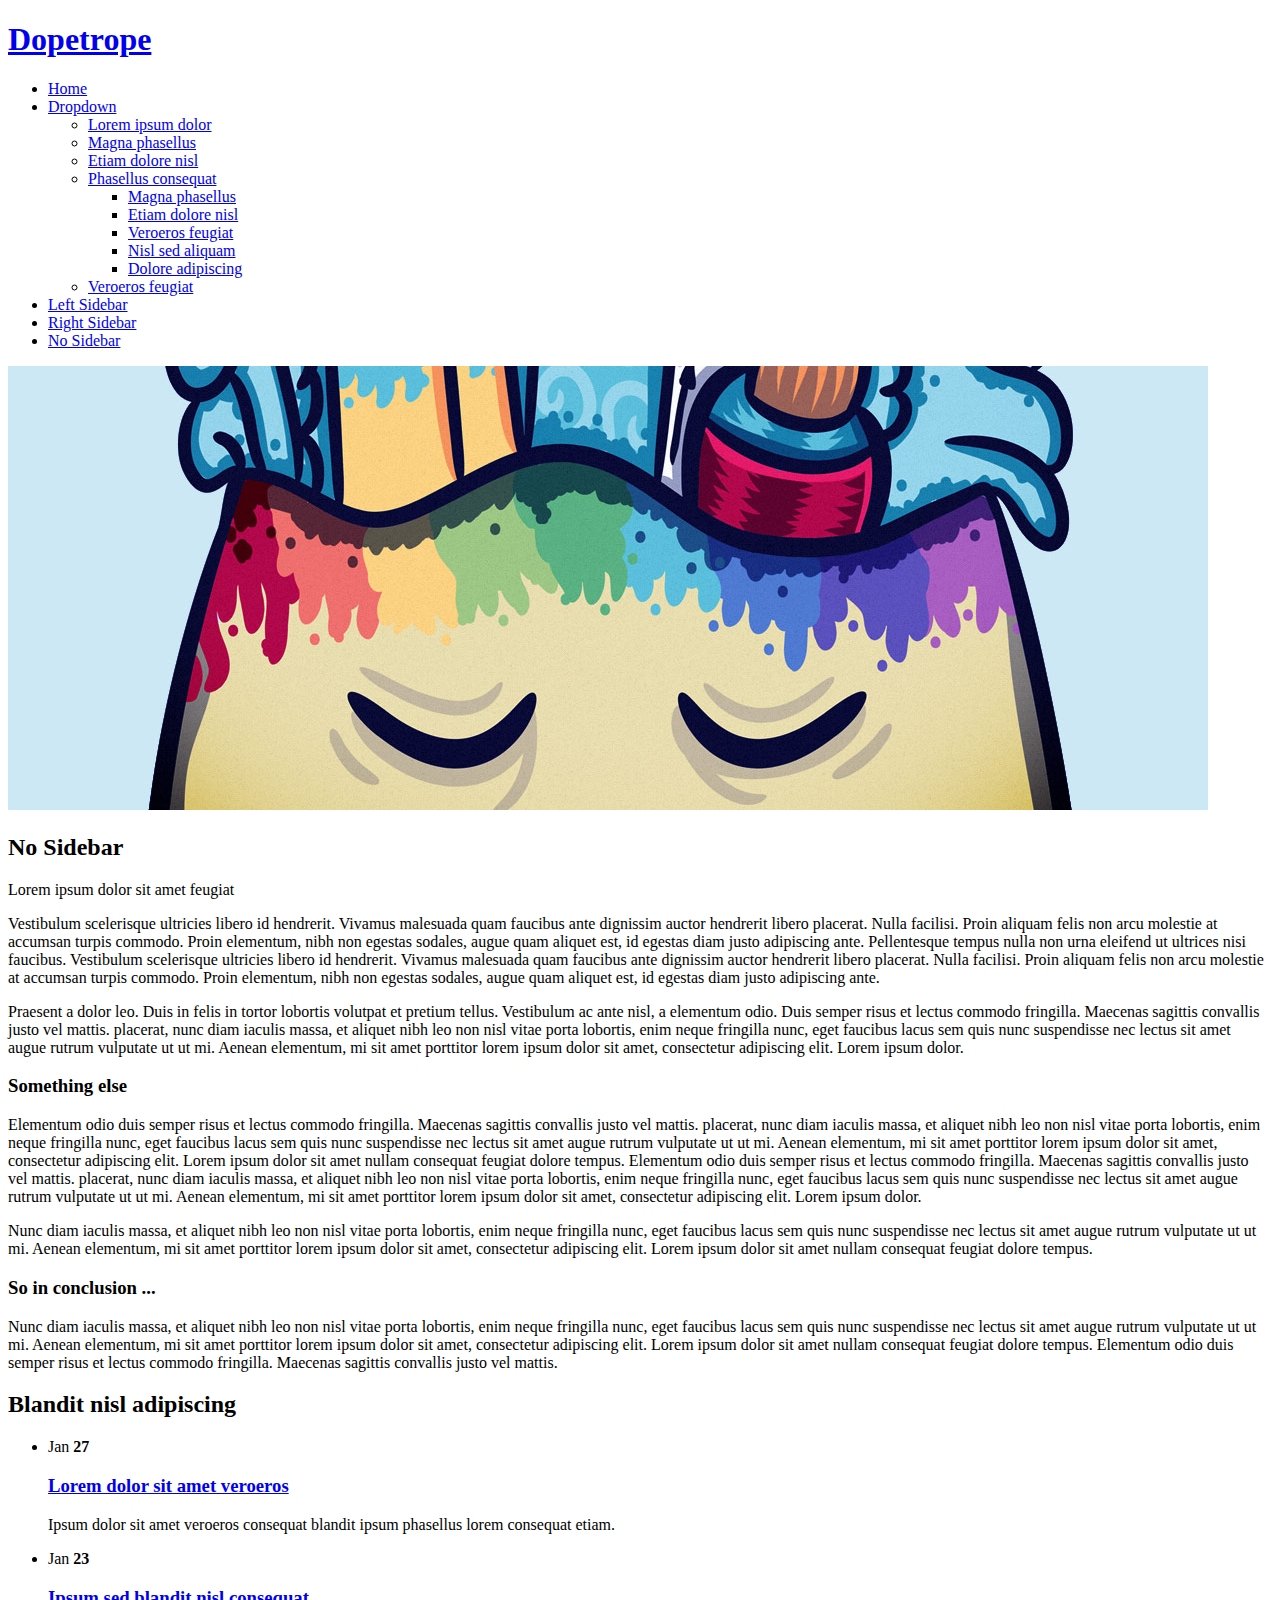
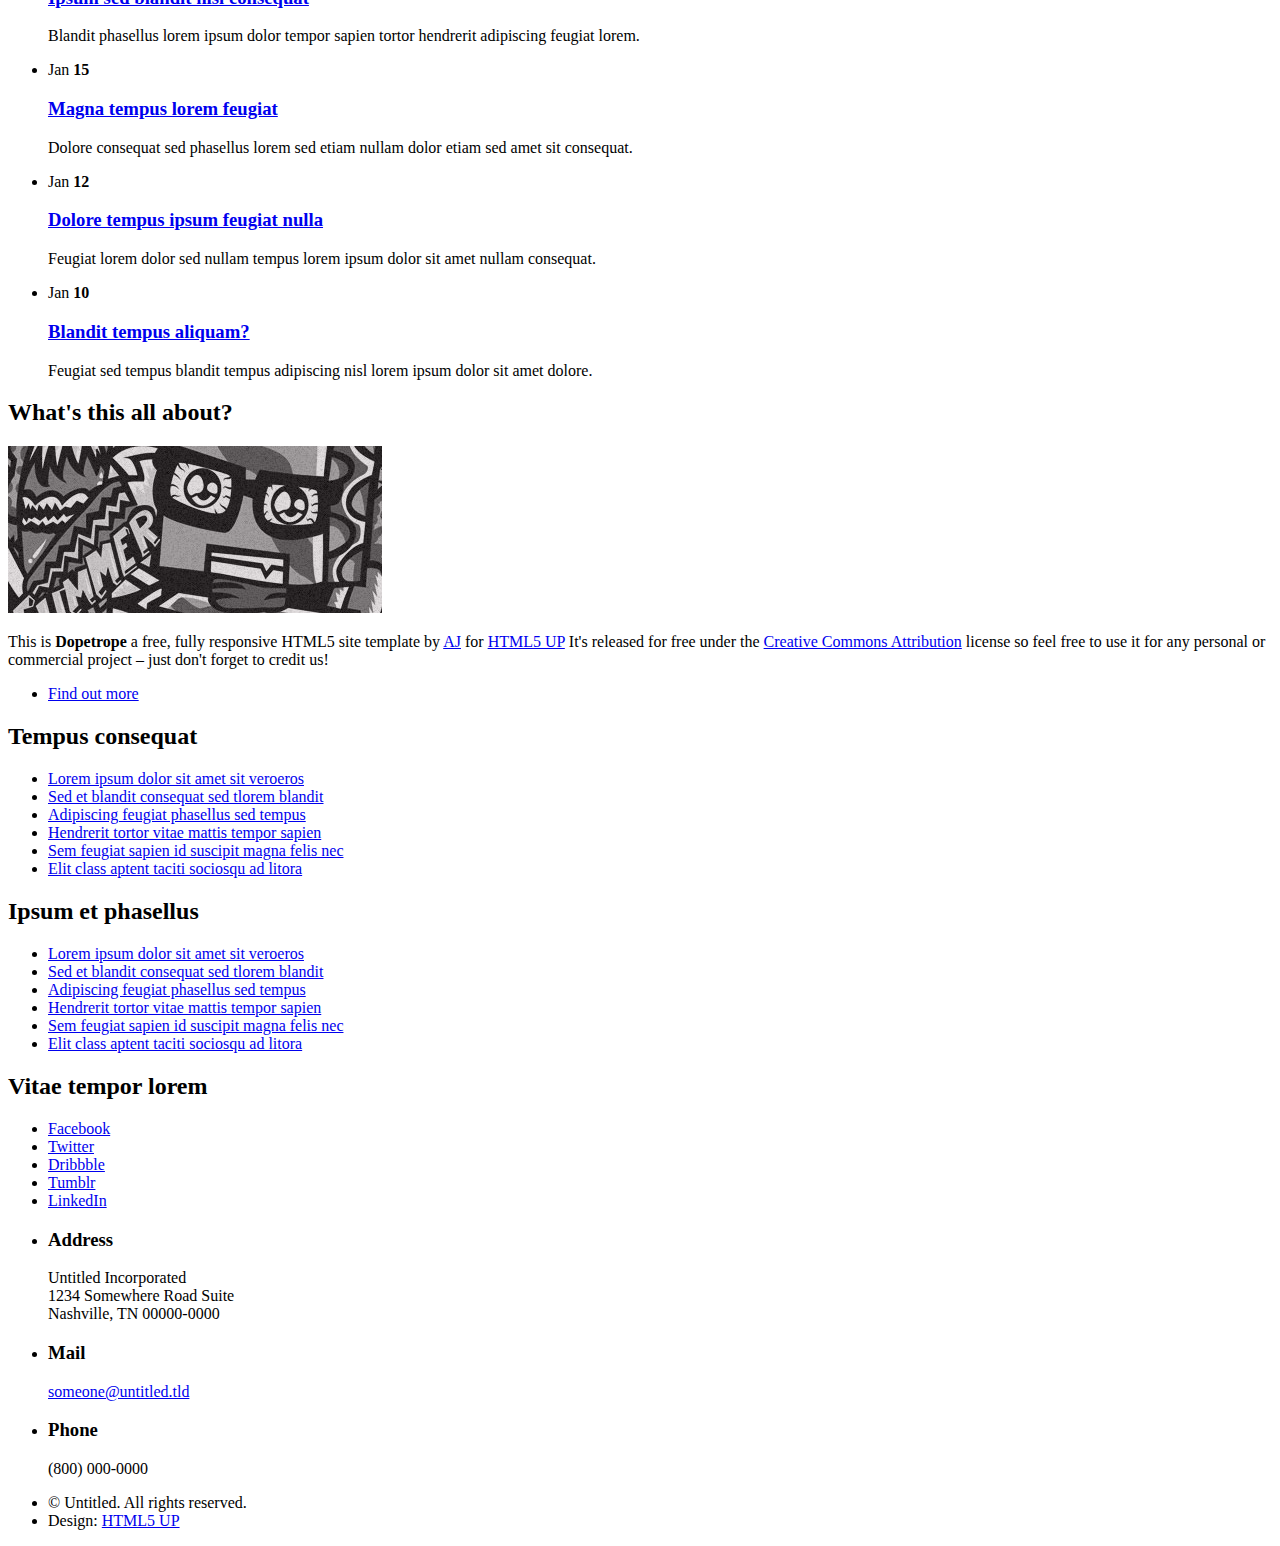
==== no-sidebar.html @ bf91db62 "rinconcito_1 -  Crear el esqueleto inicial de la página" ====
<!DOCTYPE HTML>
<!--
	Dopetrope by HTML5 UP
	html5up.net | @ajlkn
	Free for personal and commercial use under the CCA 3.0 license (html5up.net/license)
-->
<html>
	<head>
		<title>Dopetrope by HTML5 UP</title>
		<meta charset="utf-8" />
		<meta name="viewport" content="width=device-width, initial-scale=1, user-scalable=no" />
		<link rel="stylesheet" href="assets/css/main.css" />
	</head>
	<body class="no-sidebar is-preload">
		<div id="page-wrapper">

			<!-- Header -->
				<section id="header">

					<!-- Logo -->
						<h1><a href="index.html">Dopetrope</a></h1>

					<!-- Nav -->
						<nav id="nav">
							<ul>
								<li><a href="index.html">Home</a></li>
								<li>
									<a href="#">Dropdown</a>
									<ul>
										<li><a href="#">Lorem ipsum dolor</a></li>
										<li><a href="#">Magna phasellus</a></li>
										<li><a href="#">Etiam dolore nisl</a></li>
										<li>
											<a href="#">Phasellus consequat</a>
											<ul>
												<li><a href="#">Magna phasellus</a></li>
												<li><a href="#">Etiam dolore nisl</a></li>
												<li><a href="#">Veroeros feugiat</a></li>
												<li><a href="#">Nisl sed aliquam</a></li>
												<li><a href="#">Dolore adipiscing</a></li>
											</ul>
										</li>
										<li><a href="#">Veroeros feugiat</a></li>
									</ul>
								</li>
								<li><a href="left-sidebar.html">Left Sidebar</a></li>
								<li><a href="right-sidebar.html">Right Sidebar</a></li>
								<li class="current"><a href="no-sidebar.html">No Sidebar</a></li>
							</ul>
						</nav>

				</section>

			<!-- Main -->
				<section id="main">
					<div class="container">

						<!-- Content -->
							<article class="box post">
								<a href="#" class="image featured"><img src="images/pic01.jpg" alt="" /></a>
								<header>
									<h2>No Sidebar</h2>
									<p>Lorem ipsum dolor sit amet feugiat</p>
								</header>
								<p>
									Vestibulum scelerisque ultricies libero id hendrerit. Vivamus malesuada quam faucibus ante dignissim auctor
									hendrerit libero placerat. Nulla facilisi. Proin aliquam felis non arcu molestie at accumsan turpis commodo.
									Proin elementum, nibh non egestas sodales, augue quam aliquet est, id egestas diam justo adipiscing ante.
									Pellentesque tempus nulla non urna eleifend ut ultrices nisi faucibus.
									Vestibulum scelerisque ultricies libero id hendrerit. Vivamus malesuada quam faucibus ante dignissim auctor
									hendrerit libero placerat. Nulla facilisi. Proin aliquam felis non arcu molestie at accumsan turpis commodo.
									Proin elementum, nibh non egestas sodales, augue quam aliquet est, id egestas diam justo adipiscing ante.
								</p>
								<p>
									Praesent a dolor leo. Duis in felis in tortor lobortis volutpat et pretium tellus. Vestibulum ac ante nisl,
									a elementum odio. Duis semper risus et lectus commodo fringilla. Maecenas sagittis convallis justo vel mattis.
									placerat, nunc diam iaculis massa, et aliquet nibh leo non nisl vitae porta lobortis, enim neque fringilla nunc,
									eget faucibus lacus sem quis nunc suspendisse nec lectus sit amet augue rutrum vulputate ut ut mi. Aenean
									elementum, mi sit amet porttitor lorem ipsum dolor sit amet, consectetur adipiscing elit. Lorem ipsum dolor.
								</p>
								<section>
									<header>
										<h3>Something else</h3>
									</header>
									<p>
										Elementum odio duis semper risus et lectus commodo fringilla. Maecenas sagittis convallis justo vel mattis.
										placerat, nunc diam iaculis massa, et aliquet nibh leo non nisl vitae porta lobortis, enim neque fringilla nunc,
										eget faucibus lacus sem quis nunc suspendisse nec lectus sit amet augue rutrum vulputate ut ut mi. Aenean
										elementum, mi sit amet porttitor lorem ipsum dolor sit amet, consectetur adipiscing elit. Lorem ipsum dolor
										sit amet nullam consequat feugiat dolore tempus.
										Elementum odio duis semper risus et lectus commodo fringilla. Maecenas sagittis convallis justo vel mattis.
										placerat, nunc diam iaculis massa, et aliquet nibh leo non nisl vitae porta lobortis, enim neque fringilla nunc,
										eget faucibus lacus sem quis nunc suspendisse nec lectus sit amet augue rutrum vulputate ut ut mi. Aenean
										elementum, mi sit amet porttitor lorem ipsum dolor sit amet, consectetur adipiscing elit. Lorem ipsum dolor.
									</p>
									<p>
										Nunc diam iaculis massa, et aliquet nibh leo non nisl vitae porta lobortis, enim neque fringilla nunc,
										eget faucibus lacus sem quis nunc suspendisse nec lectus sit amet augue rutrum vulputate ut ut mi. Aenean
										elementum, mi sit amet porttitor lorem ipsum dolor sit amet, consectetur adipiscing elit. Lorem ipsum dolor
										sit amet nullam consequat feugiat dolore tempus.
									</p>
								</section>
								<section>
									<header>
										<h3>So in conclusion ...</h3>
									</header>
									<p>
										Nunc diam iaculis massa, et aliquet nibh leo non nisl vitae porta lobortis, enim neque fringilla nunc,
										eget faucibus lacus sem quis nunc suspendisse nec lectus sit amet augue rutrum vulputate ut ut mi. Aenean
										elementum, mi sit amet porttitor lorem ipsum dolor sit amet, consectetur adipiscing elit. Lorem ipsum dolor
										sit amet nullam consequat feugiat dolore tempus. Elementum odio duis semper risus et lectus commodo fringilla.
										Maecenas sagittis convallis justo vel mattis.
									</p>
								</section>
							</article>

					</div>
				</section>

			<!-- Footer -->
				<section id="footer">
					<div class="container">
						<div class="row">
							<div class="col-8 col-12-medium">
								<section>
									<header>
										<h2>Blandit nisl adipiscing</h2>
									</header>
									<ul class="dates">
										<li>
											<span class="date">Jan <strong>27</strong></span>
											<h3><a href="#">Lorem dolor sit amet veroeros</a></h3>
											<p>Ipsum dolor sit amet veroeros consequat blandit ipsum phasellus lorem consequat etiam.</p>
										</li>
										<li>
											<span class="date">Jan <strong>23</strong></span>
											<h3><a href="#">Ipsum sed blandit nisl consequat</a></h3>
											<p>Blandit phasellus lorem ipsum dolor tempor sapien tortor hendrerit adipiscing feugiat lorem.</p>
										</li>
										<li>
											<span class="date">Jan <strong>15</strong></span>
											<h3><a href="#">Magna tempus lorem feugiat</a></h3>
											<p>Dolore consequat sed phasellus lorem sed etiam nullam dolor etiam sed amet sit consequat.</p>
										</li>
										<li>
											<span class="date">Jan <strong>12</strong></span>
											<h3><a href="#">Dolore tempus ipsum feugiat nulla</a></h3>
											<p>Feugiat lorem dolor sed nullam tempus lorem ipsum dolor sit amet nullam consequat.</p>
										</li>
										<li>
											<span class="date">Jan <strong>10</strong></span>
											<h3><a href="#">Blandit tempus aliquam?</a></h3>
											<p>Feugiat sed tempus blandit tempus adipiscing nisl lorem ipsum dolor sit amet dolore.</p>
										</li>
									</ul>
								</section>
							</div>
							<div class="col-4 col-12-medium">
								<section>
									<header>
										<h2>What's this all about?</h2>
									</header>
									<a href="#" class="image featured"><img src="images/pic10.jpg" alt="" /></a>
									<p>
										This is <strong>Dopetrope</strong> a free, fully responsive HTML5 site template by
										<a href="http://twitter.com/ajlkn">AJ</a> for <a href="http://html5up.net/">HTML5 UP</a> It's released for free under
										the <a href="http://html5up.net/license/">Creative Commons Attribution</a> license so feel free to use it for any personal or commercial project &ndash; just don't forget to credit us!
									</p>
									<footer>
										<ul class="actions">
											<li><a href="#" class="button">Find out more</a></li>
										</ul>
									</footer>
								</section>
							</div>
							<div class="col-4 col-6-medium col-12-small">
								<section>
									<header>
										<h2>Tempus consequat</h2>
									</header>
									<ul class="divided">
										<li><a href="#">Lorem ipsum dolor sit amet sit veroeros</a></li>
										<li><a href="#">Sed et blandit consequat sed tlorem blandit</a></li>
										<li><a href="#">Adipiscing feugiat phasellus sed tempus</a></li>
										<li><a href="#">Hendrerit tortor vitae mattis tempor sapien</a></li>
										<li><a href="#">Sem feugiat sapien id suscipit magna felis nec</a></li>
										<li><a href="#">Elit class aptent taciti sociosqu ad litora</a></li>
									</ul>
								</section>
							</div>
							<div class="col-4 col-6-medium col-12-small">
								<section>
									<header>
										<h2>Ipsum et phasellus</h2>
									</header>
									<ul class="divided">
										<li><a href="#">Lorem ipsum dolor sit amet sit veroeros</a></li>
										<li><a href="#">Sed et blandit consequat sed tlorem blandit</a></li>
										<li><a href="#">Adipiscing feugiat phasellus sed tempus</a></li>
										<li><a href="#">Hendrerit tortor vitae mattis tempor sapien</a></li>
										<li><a href="#">Sem feugiat sapien id suscipit magna felis nec</a></li>
										<li><a href="#">Elit class aptent taciti sociosqu ad litora</a></li>
									</ul>
								</section>
							</div>
							<div class="col-4 col-12-medium">
								<section>
									<header>
										<h2>Vitae tempor lorem</h2>
									</header>
									<ul class="social">
										<li><a class="icon fa-facebook" href="#"><span class="label">Facebook</span></a></li>
										<li><a class="icon fa-twitter" href="#"><span class="label">Twitter</span></a></li>
										<li><a class="icon fa-dribbble" href="#"><span class="label">Dribbble</span></a></li>
										<li><a class="icon fa-tumblr" href="#"><span class="label">Tumblr</span></a></li>
										<li><a class="icon fa-linkedin" href="#"><span class="label">LinkedIn</span></a></li>
									</ul>
									<ul class="contact">
										<li>
											<h3>Address</h3>
											<p>
												Untitled Incorporated<br />
												1234 Somewhere Road Suite<br />
												Nashville, TN 00000-0000
											</p>
										</li>
										<li>
											<h3>Mail</h3>
											<p><a href="#">someone@untitled.tld</a></p>
										</li>
										<li>
											<h3>Phone</h3>
											<p>(800) 000-0000</p>
										</li>
									</ul>
								</section>
							</div>
							<div class="col-12">

								<!-- Copyright -->
									<div id="copyright">
										<ul class="links">
											<li>&copy; Untitled. All rights reserved.</li><li>Design: <a href="http://html5up.net">HTML5 UP</a></li>
										</ul>
									</div>

							</div>
						</div>
					</div>
				</section>

		</div>

		<!-- Scripts -->
			<script src="assets/js/jquery.min.js"></script>
			<script src="assets/js/jquery.dropotron.min.js"></script>
			<script src="assets/js/browser.min.js"></script>
			<script src="assets/js/breakpoints.min.js"></script>
			<script src="assets/js/util.js"></script>
			<script src="assets/js/main.js"></script>

	</body>
</html>
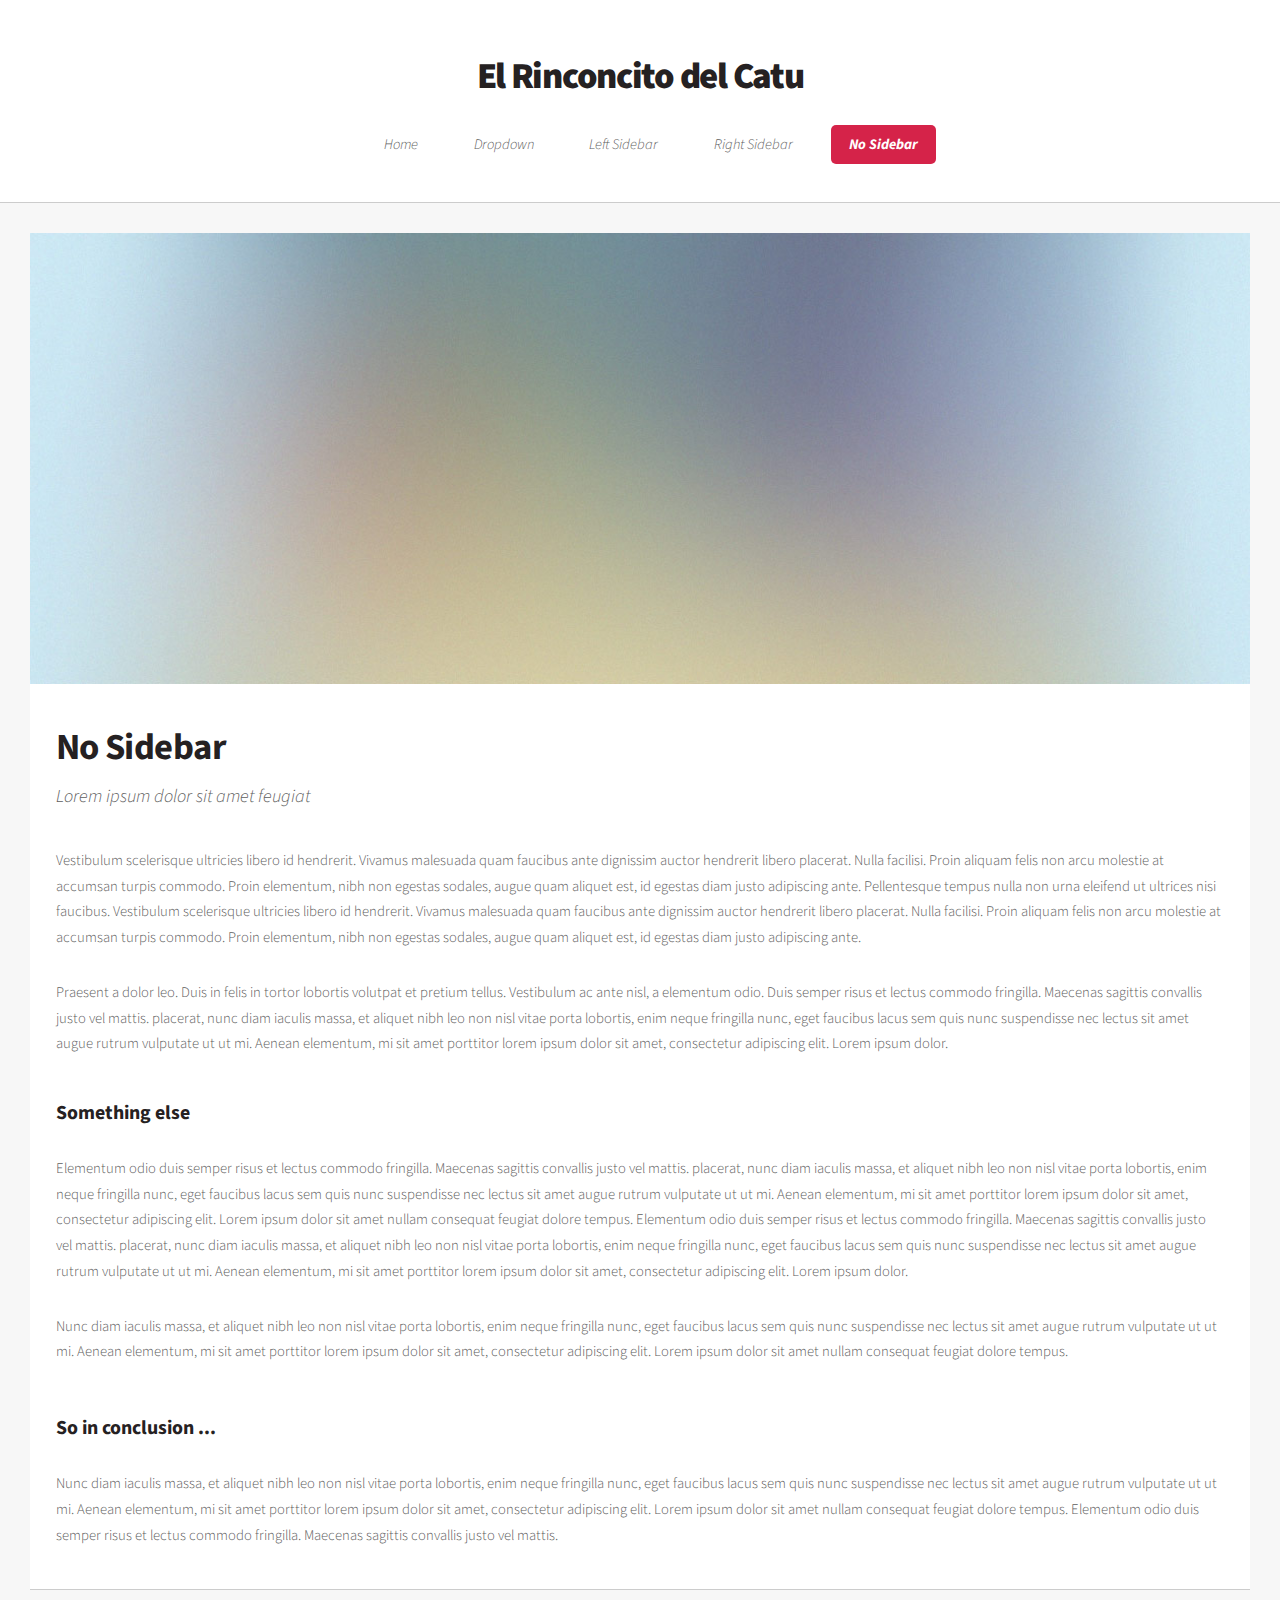
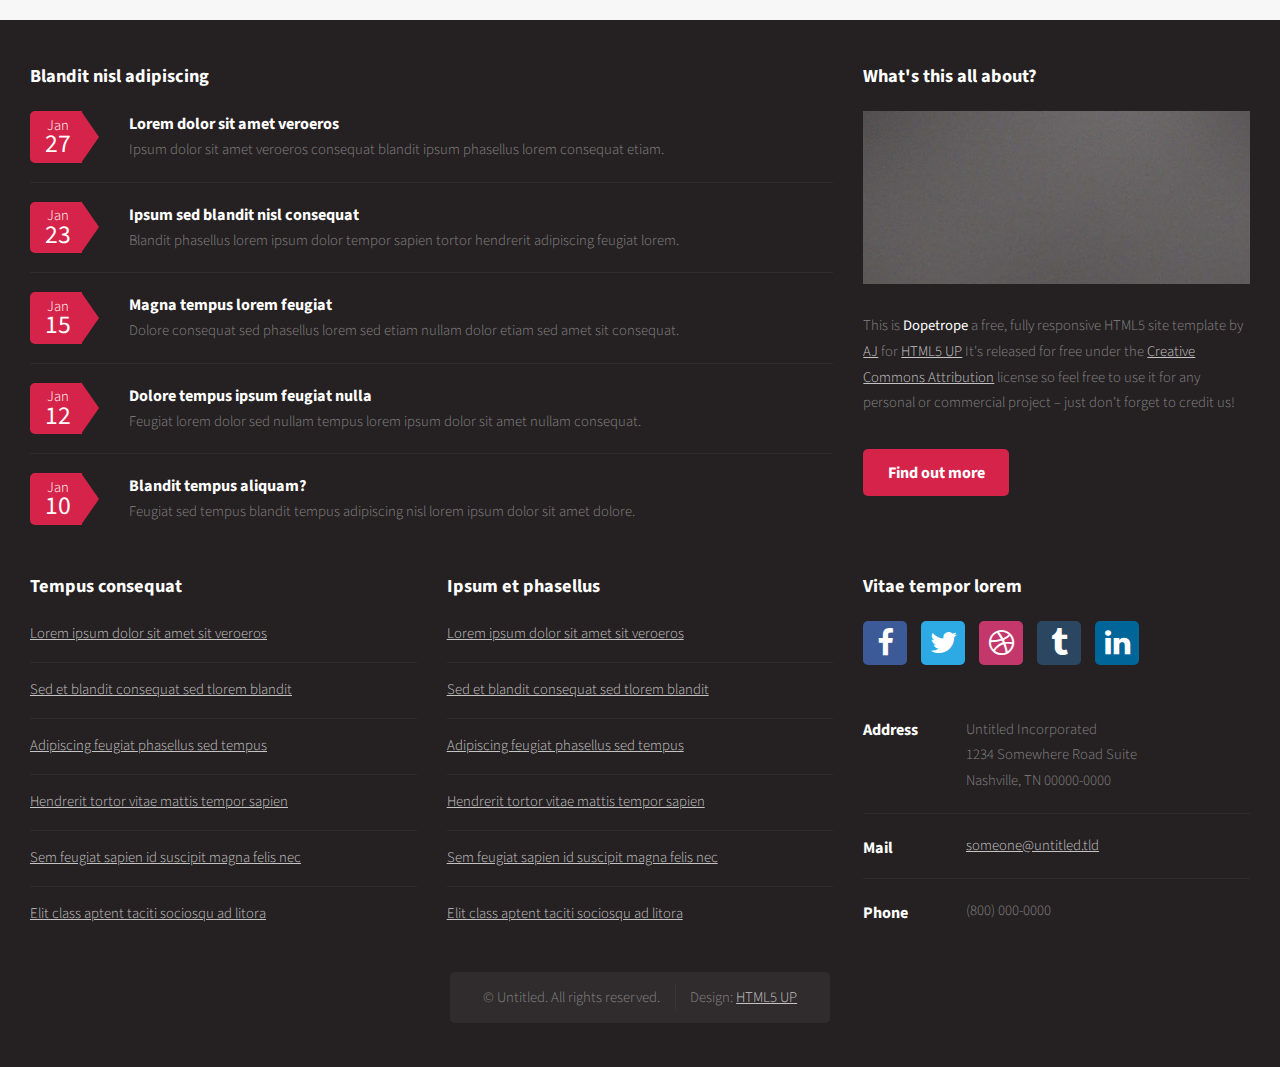
==== commit 08301f44: "usando template" ====
--- a/no-sidebar.html
+++ b/no-sidebar.html
@@ -1,263 +1,263 @@
-<!DOCTYPE HTML>
-<!--
-	Dopetrope by HTML5 UP
-	html5up.net | @ajlkn
-	Free for personal and commercial use under the CCA 3.0 license (html5up.net/license)
--->
-<html>
-	<head>
-		<title>Dopetrope by HTML5 UP</title>
-		<meta charset="utf-8" />
-		<meta name="viewport" content="width=device-width, initial-scale=1, user-scalable=no" />
-		<link rel="stylesheet" href="assets/css/main.css" />
-	</head>
-	<body class="no-sidebar is-preload">
-		<div id="page-wrapper">
-
-			<!-- Header -->
-				<section id="header">
-
-					<!-- Logo -->
-						<h1><a href="index.html">Dopetrope</a></h1>
-
-					<!-- Nav -->
-						<nav id="nav">
-							<ul>
-								<li><a href="index.html">Home</a></li>
-								<li>
-									<a href="#">Dropdown</a>
-									<ul>
-										<li><a href="#">Lorem ipsum dolor</a></li>
-										<li><a href="#">Magna phasellus</a></li>
-										<li><a href="#">Etiam dolore nisl</a></li>
-										<li>
-											<a href="#">Phasellus consequat</a>
-											<ul>
-												<li><a href="#">Magna phasellus</a></li>
-												<li><a href="#">Etiam dolore nisl</a></li>
-												<li><a href="#">Veroeros feugiat</a></li>
-												<li><a href="#">Nisl sed aliquam</a></li>
-												<li><a href="#">Dolore adipiscing</a></li>
-											</ul>
-										</li>
-										<li><a href="#">Veroeros feugiat</a></li>
-									</ul>
-								</li>
-								<li><a href="left-sidebar.html">Left Sidebar</a></li>
-								<li><a href="right-sidebar.html">Right Sidebar</a></li>
-								<li class="current"><a href="no-sidebar.html">No Sidebar</a></li>
-							</ul>
-						</nav>
-
-				</section>
-
-			<!-- Main -->
-				<section id="main">
-					<div class="container">
-
-						<!-- Content -->
-							<article class="box post">
-								<a href="#" class="image featured"><img src="images/pic01.jpg" alt="" /></a>
-								<header>
-									<h2>No Sidebar</h2>
-									<p>Lorem ipsum dolor sit amet feugiat</p>
-								</header>
-								<p>
-									Vestibulum scelerisque ultricies libero id hendrerit. Vivamus malesuada quam faucibus ante dignissim auctor
-									hendrerit libero placerat. Nulla facilisi. Proin aliquam felis non arcu molestie at accumsan turpis commodo.
-									Proin elementum, nibh non egestas sodales, augue quam aliquet est, id egestas diam justo adipiscing ante.
-									Pellentesque tempus nulla non urna eleifend ut ultrices nisi faucibus.
-									Vestibulum scelerisque ultricies libero id hendrerit. Vivamus malesuada quam faucibus ante dignissim auctor
-									hendrerit libero placerat. Nulla facilisi. Proin aliquam felis non arcu molestie at accumsan turpis commodo.
-									Proin elementum, nibh non egestas sodales, augue quam aliquet est, id egestas diam justo adipiscing ante.
-								</p>
-								<p>
-									Praesent a dolor leo. Duis in felis in tortor lobortis volutpat et pretium tellus. Vestibulum ac ante nisl,
-									a elementum odio. Duis semper risus et lectus commodo fringilla. Maecenas sagittis convallis justo vel mattis.
-									placerat, nunc diam iaculis massa, et aliquet nibh leo non nisl vitae porta lobortis, enim neque fringilla nunc,
-									eget faucibus lacus sem quis nunc suspendisse nec lectus sit amet augue rutrum vulputate ut ut mi. Aenean
-									elementum, mi sit amet porttitor lorem ipsum dolor sit amet, consectetur adipiscing elit. Lorem ipsum dolor.
-								</p>
-								<section>
-									<header>
-										<h3>Something else</h3>
-									</header>
-									<p>
-										Elementum odio duis semper risus et lectus commodo fringilla. Maecenas sagittis convallis justo vel mattis.
-										placerat, nunc diam iaculis massa, et aliquet nibh leo non nisl vitae porta lobortis, enim neque fringilla nunc,
-										eget faucibus lacus sem quis nunc suspendisse nec lectus sit amet augue rutrum vulputate ut ut mi. Aenean
-										elementum, mi sit amet porttitor lorem ipsum dolor sit amet, consectetur adipiscing elit. Lorem ipsum dolor
-										sit amet nullam consequat feugiat dolore tempus.
-										Elementum odio duis semper risus et lectus commodo fringilla. Maecenas sagittis convallis justo vel mattis.
-										placerat, nunc diam iaculis massa, et aliquet nibh leo non nisl vitae porta lobortis, enim neque fringilla nunc,
-										eget faucibus lacus sem quis nunc suspendisse nec lectus sit amet augue rutrum vulputate ut ut mi. Aenean
-										elementum, mi sit amet porttitor lorem ipsum dolor sit amet, consectetur adipiscing elit. Lorem ipsum dolor.
-									</p>
-									<p>
-										Nunc diam iaculis massa, et aliquet nibh leo non nisl vitae porta lobortis, enim neque fringilla nunc,
-										eget faucibus lacus sem quis nunc suspendisse nec lectus sit amet augue rutrum vulputate ut ut mi. Aenean
-										elementum, mi sit amet porttitor lorem ipsum dolor sit amet, consectetur adipiscing elit. Lorem ipsum dolor
-										sit amet nullam consequat feugiat dolore tempus.
-									</p>
-								</section>
-								<section>
-									<header>
-										<h3>So in conclusion ...</h3>
-									</header>
-									<p>
-										Nunc diam iaculis massa, et aliquet nibh leo non nisl vitae porta lobortis, enim neque fringilla nunc,
-										eget faucibus lacus sem quis nunc suspendisse nec lectus sit amet augue rutrum vulputate ut ut mi. Aenean
-										elementum, mi sit amet porttitor lorem ipsum dolor sit amet, consectetur adipiscing elit. Lorem ipsum dolor
-										sit amet nullam consequat feugiat dolore tempus. Elementum odio duis semper risus et lectus commodo fringilla.
-										Maecenas sagittis convallis justo vel mattis.
-									</p>
-								</section>
-							</article>
-
-					</div>
-				</section>
-
-			<!-- Footer -->
-				<section id="footer">
-					<div class="container">
-						<div class="row">
-							<div class="col-8 col-12-medium">
-								<section>
-									<header>
-										<h2>Blandit nisl adipiscing</h2>
-									</header>
-									<ul class="dates">
-										<li>
-											<span class="date">Jan <strong>27</strong></span>
-											<h3><a href="#">Lorem dolor sit amet veroeros</a></h3>
-											<p>Ipsum dolor sit amet veroeros consequat blandit ipsum phasellus lorem consequat etiam.</p>
-										</li>
-										<li>
-											<span class="date">Jan <strong>23</strong></span>
-											<h3><a href="#">Ipsum sed blandit nisl consequat</a></h3>
-											<p>Blandit phasellus lorem ipsum dolor tempor sapien tortor hendrerit adipiscing feugiat lorem.</p>
-										</li>
-										<li>
-											<span class="date">Jan <strong>15</strong></span>
-											<h3><a href="#">Magna tempus lorem feugiat</a></h3>
-											<p>Dolore consequat sed phasellus lorem sed etiam nullam dolor etiam sed amet sit consequat.</p>
-										</li>
-										<li>
-											<span class="date">Jan <strong>12</strong></span>
-											<h3><a href="#">Dolore tempus ipsum feugiat nulla</a></h3>
-											<p>Feugiat lorem dolor sed nullam tempus lorem ipsum dolor sit amet nullam consequat.</p>
-										</li>
-										<li>
-											<span class="date">Jan <strong>10</strong></span>
-											<h3><a href="#">Blandit tempus aliquam?</a></h3>
-											<p>Feugiat sed tempus blandit tempus adipiscing nisl lorem ipsum dolor sit amet dolore.</p>
-										</li>
-									</ul>
-								</section>
-							</div>
-							<div class="col-4 col-12-medium">
-								<section>
-									<header>
-										<h2>What's this all about?</h2>
-									</header>
-									<a href="#" class="image featured"><img src="images/pic10.jpg" alt="" /></a>
-									<p>
-										This is <strong>Dopetrope</strong> a free, fully responsive HTML5 site template by
-										<a href="http://twitter.com/ajlkn">AJ</a> for <a href="http://html5up.net/">HTML5 UP</a> It's released for free under
-										the <a href="http://html5up.net/license/">Creative Commons Attribution</a> license so feel free to use it for any personal or commercial project &ndash; just don't forget to credit us!
-									</p>
-									<footer>
-										<ul class="actions">
-											<li><a href="#" class="button">Find out more</a></li>
-										</ul>
-									</footer>
-								</section>
-							</div>
-							<div class="col-4 col-6-medium col-12-small">
-								<section>
-									<header>
-										<h2>Tempus consequat</h2>
-									</header>
-									<ul class="divided">
-										<li><a href="#">Lorem ipsum dolor sit amet sit veroeros</a></li>
-										<li><a href="#">Sed et blandit consequat sed tlorem blandit</a></li>
-										<li><a href="#">Adipiscing feugiat phasellus sed tempus</a></li>
-										<li><a href="#">Hendrerit tortor vitae mattis tempor sapien</a></li>
-										<li><a href="#">Sem feugiat sapien id suscipit magna felis nec</a></li>
-										<li><a href="#">Elit class aptent taciti sociosqu ad litora</a></li>
-									</ul>
-								</section>
-							</div>
-							<div class="col-4 col-6-medium col-12-small">
-								<section>
-									<header>
-										<h2>Ipsum et phasellus</h2>
-									</header>
-									<ul class="divided">
-										<li><a href="#">Lorem ipsum dolor sit amet sit veroeros</a></li>
-										<li><a href="#">Sed et blandit consequat sed tlorem blandit</a></li>
-										<li><a href="#">Adipiscing feugiat phasellus sed tempus</a></li>
-										<li><a href="#">Hendrerit tortor vitae mattis tempor sapien</a></li>
-										<li><a href="#">Sem feugiat sapien id suscipit magna felis nec</a></li>
-										<li><a href="#">Elit class aptent taciti sociosqu ad litora</a></li>
-									</ul>
-								</section>
-							</div>
-							<div class="col-4 col-12-medium">
-								<section>
-									<header>
-										<h2>Vitae tempor lorem</h2>
-									</header>
-									<ul class="social">
-										<li><a class="icon fa-facebook" href="#"><span class="label">Facebook</span></a></li>
-										<li><a class="icon fa-twitter" href="#"><span class="label">Twitter</span></a></li>
-										<li><a class="icon fa-dribbble" href="#"><span class="label">Dribbble</span></a></li>
-										<li><a class="icon fa-tumblr" href="#"><span class="label">Tumblr</span></a></li>
-										<li><a class="icon fa-linkedin" href="#"><span class="label">LinkedIn</span></a></li>
-									</ul>
-									<ul class="contact">
-										<li>
-											<h3>Address</h3>
-											<p>
-												Untitled Incorporated<br />
-												1234 Somewhere Road Suite<br />
-												Nashville, TN 00000-0000
-											</p>
-										</li>
-										<li>
-											<h3>Mail</h3>
-											<p><a href="#">someone@untitled.tld</a></p>
-										</li>
-										<li>
-											<h3>Phone</h3>
-											<p>(800) 000-0000</p>
-										</li>
-									</ul>
-								</section>
-							</div>
-							<div class="col-12">
-
-								<!-- Copyright -->
-									<div id="copyright">
-										<ul class="links">
-											<li>&copy; Untitled. All rights reserved.</li><li>Design: <a href="http://html5up.net">HTML5 UP</a></li>
-										</ul>
-									</div>
-
-							</div>
-						</div>
-					</div>
-				</section>
-
-		</div>
-
-		<!-- Scripts -->
-			<script src="assets/js/jquery.min.js"></script>
-			<script src="assets/js/jquery.dropotron.min.js"></script>
-			<script src="assets/js/browser.min.js"></script>
-			<script src="assets/js/breakpoints.min.js"></script>
-			<script src="assets/js/util.js"></script>
-			<script src="assets/js/main.js"></script>
-
-	</body>
+<!DOCTYPE HTML>
+<!--
+	Dopetrope by HTML5 UP
+	html5up.net | @ajlkn
+	Free for personal and commercial use under the CCA 3.0 license (html5up.net/license)
+-->
+<html>
+	<head>
+		<title>Dopetrope by HTML5 UP</title>
+		<meta charset="utf-8" />
+		<meta name="viewport" content="width=device-width, initial-scale=1, user-scalable=no" />
+		<link rel="stylesheet" href="assets/css/main.css" />
+	</head>
+	<body class="no-sidebar is-preload">
+		<div id="page-wrapper">
+
+			<!-- Header -->
+				<section id="header">
+
+					<!-- Logo -->
+						<h1><a href="index.html">El Rinconcito del Catu</a></h1>
+
+					<!-- Nav -->
+						<nav id="nav">
+							<ul>
+								<li><a href="index.html">Home</a></li>
+								<li>
+									<a href="#">Dropdown</a>
+									<ul>
+										<li><a href="#">Lorem ipsum dolor</a></li>
+										<li><a href="#">Magna phasellus</a></li>
+										<li><a href="#">Etiam dolore nisl</a></li>
+										<li>
+											<a href="#">Phasellus consequat</a>
+											<ul>
+												<li><a href="#">Magna phasellus</a></li>
+												<li><a href="#">Etiam dolore nisl</a></li>
+												<li><a href="#">Veroeros feugiat</a></li>
+												<li><a href="#">Nisl sed aliquam</a></li>
+												<li><a href="#">Dolore adipiscing</a></li>
+											</ul>
+										</li>
+										<li><a href="#">Veroeros feugiat</a></li>
+									</ul>
+								</li>
+								<li><a href="left-sidebar.html">Left Sidebar</a></li>
+								<li><a href="right-sidebar.html">Right Sidebar</a></li>
+								<li class="current"><a href="no-sidebar.html">No Sidebar</a></li>
+							</ul>
+						</nav>
+
+				</section>
+
+			<!-- Main -->
+				<section id="main">
+					<div class="container">
+
+						<!-- Content -->
+							<article class="box post">
+								<a href="#" class="image featured"><img src="images/pic01.jpg" alt="" /></a>
+								<header>
+									<h2>No Sidebar</h2>
+									<p>Lorem ipsum dolor sit amet feugiat</p>
+								</header>
+								<p>
+									Vestibulum scelerisque ultricies libero id hendrerit. Vivamus malesuada quam faucibus ante dignissim auctor
+									hendrerit libero placerat. Nulla facilisi. Proin aliquam felis non arcu molestie at accumsan turpis commodo.
+									Proin elementum, nibh non egestas sodales, augue quam aliquet est, id egestas diam justo adipiscing ante.
+									Pellentesque tempus nulla non urna eleifend ut ultrices nisi faucibus.
+									Vestibulum scelerisque ultricies libero id hendrerit. Vivamus malesuada quam faucibus ante dignissim auctor
+									hendrerit libero placerat. Nulla facilisi. Proin aliquam felis non arcu molestie at accumsan turpis commodo.
+									Proin elementum, nibh non egestas sodales, augue quam aliquet est, id egestas diam justo adipiscing ante.
+								</p>
+								<p>
+									Praesent a dolor leo. Duis in felis in tortor lobortis volutpat et pretium tellus. Vestibulum ac ante nisl,
+									a elementum odio. Duis semper risus et lectus commodo fringilla. Maecenas sagittis convallis justo vel mattis.
+									placerat, nunc diam iaculis massa, et aliquet nibh leo non nisl vitae porta lobortis, enim neque fringilla nunc,
+									eget faucibus lacus sem quis nunc suspendisse nec lectus sit amet augue rutrum vulputate ut ut mi. Aenean
+									elementum, mi sit amet porttitor lorem ipsum dolor sit amet, consectetur adipiscing elit. Lorem ipsum dolor.
+								</p>
+								<section>
+									<header>
+										<h3>Something else</h3>
+									</header>
+									<p>
+										Elementum odio duis semper risus et lectus commodo fringilla. Maecenas sagittis convallis justo vel mattis.
+										placerat, nunc diam iaculis massa, et aliquet nibh leo non nisl vitae porta lobortis, enim neque fringilla nunc,
+										eget faucibus lacus sem quis nunc suspendisse nec lectus sit amet augue rutrum vulputate ut ut mi. Aenean
+										elementum, mi sit amet porttitor lorem ipsum dolor sit amet, consectetur adipiscing elit. Lorem ipsum dolor
+										sit amet nullam consequat feugiat dolore tempus.
+										Elementum odio duis semper risus et lectus commodo fringilla. Maecenas sagittis convallis justo vel mattis.
+										placerat, nunc diam iaculis massa, et aliquet nibh leo non nisl vitae porta lobortis, enim neque fringilla nunc,
+										eget faucibus lacus sem quis nunc suspendisse nec lectus sit amet augue rutrum vulputate ut ut mi. Aenean
+										elementum, mi sit amet porttitor lorem ipsum dolor sit amet, consectetur adipiscing elit. Lorem ipsum dolor.
+									</p>
+									<p>
+										Nunc diam iaculis massa, et aliquet nibh leo non nisl vitae porta lobortis, enim neque fringilla nunc,
+										eget faucibus lacus sem quis nunc suspendisse nec lectus sit amet augue rutrum vulputate ut ut mi. Aenean
+										elementum, mi sit amet porttitor lorem ipsum dolor sit amet, consectetur adipiscing elit. Lorem ipsum dolor
+										sit amet nullam consequat feugiat dolore tempus.
+									</p>
+								</section>
+								<section>
+									<header>
+										<h3>So in conclusion ...</h3>
+									</header>
+									<p>
+										Nunc diam iaculis massa, et aliquet nibh leo non nisl vitae porta lobortis, enim neque fringilla nunc,
+										eget faucibus lacus sem quis nunc suspendisse nec lectus sit amet augue rutrum vulputate ut ut mi. Aenean
+										elementum, mi sit amet porttitor lorem ipsum dolor sit amet, consectetur adipiscing elit. Lorem ipsum dolor
+										sit amet nullam consequat feugiat dolore tempus. Elementum odio duis semper risus et lectus commodo fringilla.
+										Maecenas sagittis convallis justo vel mattis.
+									</p>
+								</section>
+							</article>
+
+					</div>
+				</section>
+
+			<!-- Footer -->
+				<section id="footer">
+					<div class="container">
+						<div class="row">
+							<div class="col-8 col-12-medium">
+								<section>
+									<header>
+										<h2>Blandit nisl adipiscing</h2>
+									</header>
+									<ul class="dates">
+										<li>
+											<span class="date">Jan <strong>27</strong></span>
+											<h3><a href="#">Lorem dolor sit amet veroeros</a></h3>
+											<p>Ipsum dolor sit amet veroeros consequat blandit ipsum phasellus lorem consequat etiam.</p>
+										</li>
+										<li>
+											<span class="date">Jan <strong>23</strong></span>
+											<h3><a href="#">Ipsum sed blandit nisl consequat</a></h3>
+											<p>Blandit phasellus lorem ipsum dolor tempor sapien tortor hendrerit adipiscing feugiat lorem.</p>
+										</li>
+										<li>
+											<span class="date">Jan <strong>15</strong></span>
+											<h3><a href="#">Magna tempus lorem feugiat</a></h3>
+											<p>Dolore consequat sed phasellus lorem sed etiam nullam dolor etiam sed amet sit consequat.</p>
+										</li>
+										<li>
+											<span class="date">Jan <strong>12</strong></span>
+											<h3><a href="#">Dolore tempus ipsum feugiat nulla</a></h3>
+											<p>Feugiat lorem dolor sed nullam tempus lorem ipsum dolor sit amet nullam consequat.</p>
+										</li>
+										<li>
+											<span class="date">Jan <strong>10</strong></span>
+											<h3><a href="#">Blandit tempus aliquam?</a></h3>
+											<p>Feugiat sed tempus blandit tempus adipiscing nisl lorem ipsum dolor sit amet dolore.</p>
+										</li>
+									</ul>
+								</section>
+							</div>
+							<div class="col-4 col-12-medium">
+								<section>
+									<header>
+										<h2>What's this all about?</h2>
+									</header>
+									<a href="#" class="image featured"><img src="images/pic10.jpg" alt="" /></a>
+									<p>
+										This is <strong>Dopetrope</strong> a free, fully responsive HTML5 site template by
+										<a href="http://twitter.com/ajlkn">AJ</a> for <a href="http://html5up.net/">HTML5 UP</a> It's released for free under
+										the <a href="http://html5up.net/license/">Creative Commons Attribution</a> license so feel free to use it for any personal or commercial project &ndash; just don't forget to credit us!
+									</p>
+									<footer>
+										<ul class="actions">
+											<li><a href="#" class="button">Find out more</a></li>
+										</ul>
+									</footer>
+								</section>
+							</div>
+							<div class="col-4 col-6-medium col-12-small">
+								<section>
+									<header>
+										<h2>Tempus consequat</h2>
+									</header>
+									<ul class="divided">
+										<li><a href="#">Lorem ipsum dolor sit amet sit veroeros</a></li>
+										<li><a href="#">Sed et blandit consequat sed tlorem blandit</a></li>
+										<li><a href="#">Adipiscing feugiat phasellus sed tempus</a></li>
+										<li><a href="#">Hendrerit tortor vitae mattis tempor sapien</a></li>
+										<li><a href="#">Sem feugiat sapien id suscipit magna felis nec</a></li>
+										<li><a href="#">Elit class aptent taciti sociosqu ad litora</a></li>
+									</ul>
+								</section>
+							</div>
+							<div class="col-4 col-6-medium col-12-small">
+								<section>
+									<header>
+										<h2>Ipsum et phasellus</h2>
+									</header>
+									<ul class="divided">
+										<li><a href="#">Lorem ipsum dolor sit amet sit veroeros</a></li>
+										<li><a href="#">Sed et blandit consequat sed tlorem blandit</a></li>
+										<li><a href="#">Adipiscing feugiat phasellus sed tempus</a></li>
+										<li><a href="#">Hendrerit tortor vitae mattis tempor sapien</a></li>
+										<li><a href="#">Sem feugiat sapien id suscipit magna felis nec</a></li>
+										<li><a href="#">Elit class aptent taciti sociosqu ad litora</a></li>
+									</ul>
+								</section>
+							</div>
+							<div class="col-4 col-12-medium">
+								<section>
+									<header>
+										<h2>Vitae tempor lorem</h2>
+									</header>
+									<ul class="social">
+										<li><a class="icon fa-facebook" href="#"><span class="label">Facebook</span></a></li>
+										<li><a class="icon fa-twitter" href="#"><span class="label">Twitter</span></a></li>
+										<li><a class="icon fa-dribbble" href="#"><span class="label">Dribbble</span></a></li>
+										<li><a class="icon fa-tumblr" href="#"><span class="label">Tumblr</span></a></li>
+										<li><a class="icon fa-linkedin" href="#"><span class="label">LinkedIn</span></a></li>
+									</ul>
+									<ul class="contact">
+										<li>
+											<h3>Address</h3>
+											<p>
+												Untitled Incorporated<br />
+												1234 Somewhere Road Suite<br />
+												Nashville, TN 00000-0000
+											</p>
+										</li>
+										<li>
+											<h3>Mail</h3>
+											<p><a href="#">someone@untitled.tld</a></p>
+										</li>
+										<li>
+											<h3>Phone</h3>
+											<p>(800) 000-0000</p>
+										</li>
+									</ul>
+								</section>
+							</div>
+							<div class="col-12">
+
+								<!-- Copyright -->
+									<div id="copyright">
+										<ul class="links">
+											<li>&copy; Untitled. All rights reserved.</li><li>Design: <a href="http://html5up.net">HTML5 UP</a></li>
+										</ul>
+									</div>
+
+							</div>
+						</div>
+					</div>
+				</section>
+
+		</div>
+
+		<!-- Scripts -->
+			<script src="assets/js/jquery.min.js"></script>
+			<script src="assets/js/jquery.dropotron.min.js"></script>
+			<script src="assets/js/browser.min.js"></script>
+			<script src="assets/js/breakpoints.min.js"></script>
+			<script src="assets/js/util.js"></script>
+			<script src="assets/js/main.js"></script>
+
+	</body>
 </html>--- a/assets/css/main.css
+++ b/assets/css/main.css
@@ -0,0 +1,2881 @@
+@import url("font-awesome.min.css");
+@import url("https://fonts.googleapis.com/css?family=Source+Sans+Pro:300,400,700,900,300italic");
+
+/*
+	Dopetrope by HTML5 UP
+	html5up.net | @ajlkn
+	Free for personal and commercial use under the CCA 3.0 license (html5up.net/license)
+*/
+
+html, body, div, span, applet, object,
+iframe, h1, h2, h3, h4, h5, h6, p, blockquote,
+pre, a, abbr, acronym, address, big, cite,
+code, del, dfn, em, img, ins, kbd, q, s, samp,
+small, strike, strong, sub, sup, tt, var, b,
+u, i, center, dl, dt, dd, ol, ul, li, fieldset,
+form, label, legend, table, caption, tbody,
+tfoot, thead, tr, th, td, article, aside,
+canvas, details, embed, figure, figcaption,
+footer, header, hgroup, menu, nav, output, ruby,
+section, summary, time, mark, audio, video {
+	margin: 0;
+	padding: 0;
+	border: 0;
+	font-size: 100%;
+	font: inherit;
+	vertical-align: baseline;}
+
+article, aside, details, figcaption, figure,
+footer, header, hgroup, menu, nav, section {
+	display: block;}
+
+body {
+	line-height: 1;
+}
+
+ol, ul {
+	list-style: none;
+}
+
+blockquote, q {
+	quotes: none;
+}
+
+	blockquote:before, blockquote:after, q:before, q:after {
+		content: '';
+		content: none;
+	}
+
+table {
+	border-collapse: collapse;
+	border-spacing: 0;
+}
+
+body {
+	-webkit-text-size-adjust: none;
+}
+
+mark {
+	background-color: transparent;
+	color: inherit;
+}
+
+input::-moz-focus-inner {
+	border: 0;
+	padding: 0;
+}
+
+input, select, textarea {
+	-moz-appearance: none;
+	-webkit-appearance: none;
+	-ms-appearance: none;
+	appearance: none;
+}
+
+/* Basic */
+
+	html {
+		box-sizing: border-box;
+	}
+
+	*, *:before, *:after {
+		box-sizing: inherit;
+	}
+
+	body {
+		background: #252122;
+		background-image: url("images/bg02.png");
+	}
+
+		body.is-preload *, body.is-preload *:before, body.is-preload *:after {
+			-moz-animation: none !important;
+			-webkit-animation: none !important;
+			-ms-animation: none !important;
+			animation: none !important;
+			-moz-transition: none !important;
+			-webkit-transition: none !important;
+			-ms-transition: none !important;
+			transition: none !important;
+		}
+
+	body, input, textarea, select {
+		font-family: 'Source Sans Pro';
+		font-weight: 300;
+		color: #5d5d5d;
+		font-size: 14pt;
+		line-height: 1.75em;
+	}
+
+	strong, b {
+		color: #252122;
+		font-weight: 400;
+	}
+
+	i, em {
+		font-style: italic;
+	}
+
+	sub {
+		position: relative;
+		top: 0.5em;
+		font-size: 0.8em;
+	}
+
+	sup {
+		position: relative;
+		top: -0.5em;
+		font-size: 0.8em;
+	}
+
+	blockquote {
+		border-left: solid 0.75em #dddddd;
+		padding: 1em 0 1em 1.5em;
+		font-style: italic;
+	}
+
+	h1, h2, h3, h4, h5, h6 {
+		color: #252122;
+		font-weight: 700;
+	}
+
+	h1 a, h2 a, h3 a, h4 a, h5 a, h6 a {
+		color: inherit;
+		text-decoration: none;
+	}
+
+	h2 {
+		font-size: 1.5em;
+	}
+
+	h3 {
+		font-size: 1.35em;
+	}
+
+	a {
+		color: #d52349;
+		text-decoration: underline;
+	}
+
+		a:hover {
+			text-decoration: none;
+		}
+
+	br.clear {
+		clear: both;
+	}
+
+	hr {
+		border: 0;
+		border-top: solid 1px #dddddd;
+		height: 1px;
+		margin: 2em 0 2em 0;
+	}
+
+	p, ul, ol, dl, table {
+		margin-bottom: 2em;
+	}
+
+/* Container */
+
+	.container {
+		margin: 0 auto;
+		max-width: 100%;
+		width: 70em;
+	}
+
+		@media screen and (max-width: 1680px) {
+
+			.container {
+				width: 70em;
+			}
+
+		}
+
+		@media screen and (max-width: 1280px) {
+
+			.container {
+				width: calc(100% - 60px);
+			}
+
+		}
+
+		@media screen and (max-width: 980px) {
+
+			.container {
+				width: calc(100% - 80px);
+			}
+
+		}
+
+		@media screen and (max-width: 736px) {
+
+			.container {
+				width: calc(100% - 40px);
+			}
+
+		}
+
+/* Row */
+
+	.row {
+		display: flex;
+		flex-wrap: wrap;
+		box-sizing: border-box;
+		align-items: stretch;
+	}
+
+		.row > * {
+			box-sizing: border-box;
+		}
+
+		.row.gtr-uniform > * > :last-child {
+			margin-bottom: 0;
+		}
+
+		.row.aln-left {
+			justify-content: flex-start;
+		}
+
+		.row.aln-center {
+			justify-content: center;
+		}
+
+		.row.aln-right {
+			justify-content: flex-end;
+		}
+
+		.row.aln-top {
+			align-items: flex-start;
+		}
+
+		.row.aln-middle {
+			align-items: center;
+		}
+
+		.row.aln-bottom {
+			align-items: flex-end;
+		}
+
+		.row > .imp {
+			order: -1;
+		}
+
+		.row > .col-1 {
+			width: 8.3333333333%;
+		}
+
+		.row > .off-1 {
+			margin-left: 8.3333333333%;
+		}
+
+		.row > .col-2 {
+			width: 16.6666666667%;
+		}
+
+		.row > .off-2 {
+			margin-left: 16.6666666667%;
+		}
+
+		.row > .col-3 {
+			width: 25%;
+		}
+
+		.row > .off-3 {
+			margin-left: 25%;
+		}
+
+		.row > .col-4 {
+			width: 33.3333333333%;
+		}
+
+		.row > .off-4 {
+			margin-left: 33.3333333333%;
+		}
+
+		.row > .col-5 {
+			width: 41.6666666667%;
+		}
+
+		.row > .off-5 {
+			margin-left: 41.6666666667%;
+		}
+
+		.row > .col-6 {
+			width: 50%;
+		}
+
+		.row > .off-6 {
+			margin-left: 50%;
+		}
+
+		.row > .col-7 {
+			width: 58.3333333333%;
+		}
+
+		.row > .off-7 {
+			margin-left: 58.3333333333%;
+		}
+
+		.row > .col-8 {
+			width: 66.6666666667%;
+		}
+
+		.row > .off-8 {
+			margin-left: 66.6666666667%;
+		}
+
+		.row > .col-9 {
+			width: 75%;
+		}
+
+		.row > .off-9 {
+			margin-left: 75%;
+		}
+
+		.row > .col-10 {
+			width: 83.3333333333%;
+		}
+
+		.row > .off-10 {
+			margin-left: 83.3333333333%;
+		}
+
+		.row > .col-11 {
+			width: 91.6666666667%;
+		}
+
+		.row > .off-11 {
+			margin-left: 91.6666666667%;
+		}
+
+		.row > .col-12 {
+			width: 100%;
+		}
+
+		.row > .off-12 {
+			margin-left: 100%;
+		}
+
+		.row.gtr-0 {
+			margin-top: 0px;
+			margin-left: 0px;
+		}
+
+			.row.gtr-0 > * {
+				padding: 0px 0 0 0px;
+			}
+
+			.row.gtr-0.gtr-uniform {
+				margin-top: 0px;
+			}
+
+				.row.gtr-0.gtr-uniform > * {
+					padding-top: 0px;
+				}
+
+		.row.gtr-25 {
+			margin-top: -12.5px;
+			margin-left: -12.5px;
+		}
+
+			.row.gtr-25 > * {
+				padding: 12.5px 0 0 12.5px;
+			}
+
+			.row.gtr-25.gtr-uniform {
+				margin-top: -12.5px;
+			}
+
+				.row.gtr-25.gtr-uniform > * {
+					padding-top: 12.5px;
+				}
+
+		.row.gtr-50 {
+			margin-top: -25px;
+			margin-left: -25px;
+		}
+
+			.row.gtr-50 > * {
+				padding: 25px 0 0 25px;
+			}
+
+			.row.gtr-50.gtr-uniform {
+				margin-top: -25px;
+			}
+
+				.row.gtr-50.gtr-uniform > * {
+					padding-top: 25px;
+				}
+
+		.row {
+			margin-top: -50px;
+			margin-left: -50px;
+		}
+
+			.row > * {
+				padding: 50px 0 0 50px;
+			}
+
+			.row.gtr-uniform {
+				margin-top: -50px;
+			}
+
+				.row.gtr-uniform > * {
+					padding-top: 50px;
+				}
+
+		.row.gtr-150 {
+			margin-top: -75px;
+			margin-left: -75px;
+		}
+
+			.row.gtr-150 > * {
+				padding: 75px 0 0 75px;
+			}
+
+			.row.gtr-150.gtr-uniform {
+				margin-top: -75px;
+			}
+
+				.row.gtr-150.gtr-uniform > * {
+					padding-top: 75px;
+				}
+
+		.row.gtr-200 {
+			margin-top: -100px;
+			margin-left: -100px;
+		}
+
+			.row.gtr-200 > * {
+				padding: 100px 0 0 100px;
+			}
+
+			.row.gtr-200.gtr-uniform {
+				margin-top: -100px;
+			}
+
+				.row.gtr-200.gtr-uniform > * {
+					padding-top: 100px;
+				}
+
+		@media screen and (max-width: 1680px) {
+
+			.row {
+				display: flex;
+				flex-wrap: wrap;
+				box-sizing: border-box;
+				align-items: stretch;
+			}
+
+				.row > * {
+					box-sizing: border-box;
+				}
+
+				.row.gtr-uniform > * > :last-child {
+					margin-bottom: 0;
+				}
+
+				.row.aln-left {
+					justify-content: flex-start;
+				}
+
+				.row.aln-center {
+					justify-content: center;
+				}
+
+				.row.aln-right {
+					justify-content: flex-end;
+				}
+
+				.row.aln-top {
+					align-items: flex-start;
+				}
+
+				.row.aln-middle {
+					align-items: center;
+				}
+
+				.row.aln-bottom {
+					align-items: flex-end;
+				}
+
+				.row > .imp-xlarge {
+					order: -1;
+				}
+
+				.row > .col-1-xlarge {
+					width: 8.3333333333%;
+				}
+
+				.row > .off-1-xlarge {
+					margin-left: 8.3333333333%;
+				}
+
+				.row > .col-2-xlarge {
+					width: 16.6666666667%;
+				}
+
+				.row > .off-2-xlarge {
+					margin-left: 16.6666666667%;
+				}
+
+				.row > .col-3-xlarge {
+					width: 25%;
+				}
+
+				.row > .off-3-xlarge {
+					margin-left: 25%;
+				}
+
+				.row > .col-4-xlarge {
+					width: 33.3333333333%;
+				}
+
+				.row > .off-4-xlarge {
+					margin-left: 33.3333333333%;
+				}
+
+				.row > .col-5-xlarge {
+					width: 41.6666666667%;
+				}
+
+				.row > .off-5-xlarge {
+					margin-left: 41.6666666667%;
+				}
+
+				.row > .col-6-xlarge {
+					width: 50%;
+				}
+
+				.row > .off-6-xlarge {
+					margin-left: 50%;
+				}
+
+				.row > .col-7-xlarge {
+					width: 58.3333333333%;
+				}
+
+				.row > .off-7-xlarge {
+					margin-left: 58.3333333333%;
+				}
+
+				.row > .col-8-xlarge {
+					width: 66.6666666667%;
+				}
+
+				.row > .off-8-xlarge {
+					margin-left: 66.6666666667%;
+				}
+
+				.row > .col-9-xlarge {
+					width: 75%;
+				}
+
+				.row > .off-9-xlarge {
+					margin-left: 75%;
+				}
+
+				.row > .col-10-xlarge {
+					width: 83.3333333333%;
+				}
+
+				.row > .off-10-xlarge {
+					margin-left: 83.3333333333%;
+				}
+
+				.row > .col-11-xlarge {
+					width: 91.6666666667%;
+				}
+
+				.row > .off-11-xlarge {
+					margin-left: 91.6666666667%;
+				}
+
+				.row > .col-12-xlarge {
+					width: 100%;
+				}
+
+				.row > .off-12-xlarge {
+					margin-left: 100%;
+				}
+
+				.row.gtr-0 {
+					margin-top: 0px;
+					margin-left: 0px;
+				}
+
+					.row.gtr-0 > * {
+						padding: 0px 0 0 0px;
+					}
+
+					.row.gtr-0.gtr-uniform {
+						margin-top: 0px;
+					}
+
+						.row.gtr-0.gtr-uniform > * {
+							padding-top: 0px;
+						}
+
+				.row.gtr-25 {
+					margin-top: -12.5px;
+					margin-left: -12.5px;
+				}
+
+					.row.gtr-25 > * {
+						padding: 12.5px 0 0 12.5px;
+					}
+
+					.row.gtr-25.gtr-uniform {
+						margin-top: -12.5px;
+					}
+
+						.row.gtr-25.gtr-uniform > * {
+							padding-top: 12.5px;
+						}
+
+				.row.gtr-50 {
+					margin-top: -25px;
+					margin-left: -25px;
+				}
+
+					.row.gtr-50 > * {
+						padding: 25px 0 0 25px;
+					}
+
+					.row.gtr-50.gtr-uniform {
+						margin-top: -25px;
+					}
+
+						.row.gtr-50.gtr-uniform > * {
+							padding-top: 25px;
+						}
+
+				.row {
+					margin-top: -50px;
+					margin-left: -50px;
+				}
+
+					.row > * {
+						padding: 50px 0 0 50px;
+					}
+
+					.row.gtr-uniform {
+						margin-top: -50px;
+					}
+
+						.row.gtr-uniform > * {
+							padding-top: 50px;
+						}
+
+				.row.gtr-150 {
+					margin-top: -75px;
+					margin-left: -75px;
+				}
+
+					.row.gtr-150 > * {
+						padding: 75px 0 0 75px;
+					}
+
+					.row.gtr-150.gtr-uniform {
+						margin-top: -75px;
+					}
+
+						.row.gtr-150.gtr-uniform > * {
+							padding-top: 75px;
+						}
+
+				.row.gtr-200 {
+					margin-top: -100px;
+					margin-left: -100px;
+				}
+
+					.row.gtr-200 > * {
+						padding: 100px 0 0 100px;
+					}
+
+					.row.gtr-200.gtr-uniform {
+						margin-top: -100px;
+					}
+
+						.row.gtr-200.gtr-uniform > * {
+							padding-top: 100px;
+						}
+
+		}
+
+		@media screen and (max-width: 1280px) {
+
+			.row {
+				display: flex;
+				flex-wrap: wrap;
+				box-sizing: border-box;
+				align-items: stretch;
+			}
+
+				.row > * {
+					box-sizing: border-box;
+				}
+
+				.row.gtr-uniform > * > :last-child {
+					margin-bottom: 0;
+				}
+
+				.row.aln-left {
+					justify-content: flex-start;
+				}
+
+				.row.aln-center {
+					justify-content: center;
+				}
+
+				.row.aln-right {
+					justify-content: flex-end;
+				}
+
+				.row.aln-top {
+					align-items: flex-start;
+				}
+
+				.row.aln-middle {
+					align-items: center;
+				}
+
+				.row.aln-bottom {
+					align-items: flex-end;
+				}
+
+				.row > .imp-large {
+					order: -1;
+				}
+
+				.row > .col-1-large {
+					width: 8.3333333333%;
+				}
+
+				.row > .off-1-large {
+					margin-left: 8.3333333333%;
+				}
+
+				.row > .col-2-large {
+					width: 16.6666666667%;
+				}
+
+				.row > .off-2-large {
+					margin-left: 16.6666666667%;
+				}
+
+				.row > .col-3-large {
+					width: 25%;
+				}
+
+				.row > .off-3-large {
+					margin-left: 25%;
+				}
+
+				.row > .col-4-large {
+					width: 33.3333333333%;
+				}
+
+				.row > .off-4-large {
+					margin-left: 33.3333333333%;
+				}
+
+				.row > .col-5-large {
+					width: 41.6666666667%;
+				}
+
+				.row > .off-5-large {
+					margin-left: 41.6666666667%;
+				}
+
+				.row > .col-6-large {
+					width: 50%;
+				}
+
+				.row > .off-6-large {
+					margin-left: 50%;
+				}
+
+				.row > .col-7-large {
+					width: 58.3333333333%;
+				}
+
+				.row > .off-7-large {
+					margin-left: 58.3333333333%;
+				}
+
+				.row > .col-8-large {
+					width: 66.6666666667%;
+				}
+
+				.row > .off-8-large {
+					margin-left: 66.6666666667%;
+				}
+
+				.row > .col-9-large {
+					width: 75%;
+				}
+
+				.row > .off-9-large {
+					margin-left: 75%;
+				}
+
+				.row > .col-10-large {
+					width: 83.3333333333%;
+				}
+
+				.row > .off-10-large {
+					margin-left: 83.3333333333%;
+				}
+
+				.row > .col-11-large {
+					width: 91.6666666667%;
+				}
+
+				.row > .off-11-large {
+					margin-left: 91.6666666667%;
+				}
+
+				.row > .col-12-large {
+					width: 100%;
+				}
+
+				.row > .off-12-large {
+					margin-left: 100%;
+				}
+
+				.row.gtr-0 {
+					margin-top: 0px;
+					margin-left: 0px;
+				}
+
+					.row.gtr-0 > * {
+						padding: 0px 0 0 0px;
+					}
+
+					.row.gtr-0.gtr-uniform {
+						margin-top: 0px;
+					}
+
+						.row.gtr-0.gtr-uniform > * {
+							padding-top: 0px;
+						}
+
+				.row.gtr-25 {
+					margin-top: -7.5px;
+					margin-left: -7.5px;
+				}
+
+					.row.gtr-25 > * {
+						padding: 7.5px 0 0 7.5px;
+					}
+
+					.row.gtr-25.gtr-uniform {
+						margin-top: -7.5px;
+					}
+
+						.row.gtr-25.gtr-uniform > * {
+							padding-top: 7.5px;
+						}
+
+				.row.gtr-50 {
+					margin-top: -15px;
+					margin-left: -15px;
+				}
+
+					.row.gtr-50 > * {
+						padding: 15px 0 0 15px;
+					}
+
+					.row.gtr-50.gtr-uniform {
+						margin-top: -15px;
+					}
+
+						.row.gtr-50.gtr-uniform > * {
+							padding-top: 15px;
+						}
+
+				.row {
+					margin-top: -30px;
+					margin-left: -30px;
+				}
+
+					.row > * {
+						padding: 30px 0 0 30px;
+					}
+
+					.row.gtr-uniform {
+						margin-top: -30px;
+					}
+
+						.row.gtr-uniform > * {
+							padding-top: 30px;
+						}
+
+				.row.gtr-150 {
+					margin-top: -45px;
+					margin-left: -45px;
+				}
+
+					.row.gtr-150 > * {
+						padding: 45px 0 0 45px;
+					}
+
+					.row.gtr-150.gtr-uniform {
+						margin-top: -45px;
+					}
+
+						.row.gtr-150.gtr-uniform > * {
+							padding-top: 45px;
+						}
+
+				.row.gtr-200 {
+					margin-top: -60px;
+					margin-left: -60px;
+				}
+
+					.row.gtr-200 > * {
+						padding: 60px 0 0 60px;
+					}
+
+					.row.gtr-200.gtr-uniform {
+						margin-top: -60px;
+					}
+
+						.row.gtr-200.gtr-uniform > * {
+							padding-top: 60px;
+						}
+
+		}
+
+		@media screen and (max-width: 980px) {
+
+			.row {
+				display: flex;
+				flex-wrap: wrap;
+				box-sizing: border-box;
+				align-items: stretch;
+			}
+
+				.row > * {
+					box-sizing: border-box;
+				}
+
+				.row.gtr-uniform > * > :last-child {
+					margin-bottom: 0;
+				}
+
+				.row.aln-left {
+					justify-content: flex-start;
+				}
+
+				.row.aln-center {
+					justify-content: center;
+				}
+
+				.row.aln-right {
+					justify-content: flex-end;
+				}
+
+				.row.aln-top {
+					align-items: flex-start;
+				}
+
+				.row.aln-middle {
+					align-items: center;
+				}
+
+				.row.aln-bottom {
+					align-items: flex-end;
+				}
+
+				.row > .imp-medium {
+					order: -1;
+				}
+
+				.row > .col-1-medium {
+					width: 8.3333333333%;
+				}
+
+				.row > .off-1-medium {
+					margin-left: 8.3333333333%;
+				}
+
+				.row > .col-2-medium {
+					width: 16.6666666667%;
+				}
+
+				.row > .off-2-medium {
+					margin-left: 16.6666666667%;
+				}
+
+				.row > .col-3-medium {
+					width: 25%;
+				}
+
+				.row > .off-3-medium {
+					margin-left: 25%;
+				}
+
+				.row > .col-4-medium {
+					width: 33.3333333333%;
+				}
+
+				.row > .off-4-medium {
+					margin-left: 33.3333333333%;
+				}
+
+				.row > .col-5-medium {
+					width: 41.6666666667%;
+				}
+
+				.row > .off-5-medium {
+					margin-left: 41.6666666667%;
+				}
+
+				.row > .col-6-medium {
+					width: 50%;
+				}
+
+				.row > .off-6-medium {
+					margin-left: 50%;
+				}
+
+				.row > .col-7-medium {
+					width: 58.3333333333%;
+				}
+
+				.row > .off-7-medium {
+					margin-left: 58.3333333333%;
+				}
+
+				.row > .col-8-medium {
+					width: 66.6666666667%;
+				}
+
+				.row > .off-8-medium {
+					margin-left: 66.6666666667%;
+				}
+
+				.row > .col-9-medium {
+					width: 75%;
+				}
+
+				.row > .off-9-medium {
+					margin-left: 75%;
+				}
+
+				.row > .col-10-medium {
+					width: 83.3333333333%;
+				}
+
+				.row > .off-10-medium {
+					margin-left: 83.3333333333%;
+				}
+
+				.row > .col-11-medium {
+					width: 91.6666666667%;
+				}
+
+				.row > .off-11-medium {
+					margin-left: 91.6666666667%;
+				}
+
+				.row > .col-12-medium {
+					width: 100%;
+				}
+
+				.row > .off-12-medium {
+					margin-left: 100%;
+				}
+
+				.row.gtr-0 {
+					margin-top: 0px;
+					margin-left: 0px;
+				}
+
+					.row.gtr-0 > * {
+						padding: 0px 0 0 0px;
+					}
+
+					.row.gtr-0.gtr-uniform {
+						margin-top: 0px;
+					}
+
+						.row.gtr-0.gtr-uniform > * {
+							padding-top: 0px;
+						}
+
+				.row.gtr-25 {
+					margin-top: -10px;
+					margin-left: -10px;
+				}
+
+					.row.gtr-25 > * {
+						padding: 10px 0 0 10px;
+					}
+
+					.row.gtr-25.gtr-uniform {
+						margin-top: -10px;
+					}
+
+						.row.gtr-25.gtr-uniform > * {
+							padding-top: 10px;
+						}
+
+				.row.gtr-50 {
+					margin-top: -20px;
+					margin-left: -20px;
+				}
+
+					.row.gtr-50 > * {
+						padding: 20px 0 0 20px;
+					}
+
+					.row.gtr-50.gtr-uniform {
+						margin-top: -20px;
+					}
+
+						.row.gtr-50.gtr-uniform > * {
+							padding-top: 20px;
+						}
+
+				.row {
+					margin-top: -40px;
+					margin-left: -40px;
+				}
+
+					.row > * {
+						padding: 40px 0 0 40px;
+					}
+
+					.row.gtr-uniform {
+						margin-top: -40px;
+					}
+
+						.row.gtr-uniform > * {
+							padding-top: 40px;
+						}
+
+				.row.gtr-150 {
+					margin-top: -60px;
+					margin-left: -60px;
+				}
+
+					.row.gtr-150 > * {
+						padding: 60px 0 0 60px;
+					}
+
+					.row.gtr-150.gtr-uniform {
+						margin-top: -60px;
+					}
+
+						.row.gtr-150.gtr-uniform > * {
+							padding-top: 60px;
+						}
+
+				.row.gtr-200 {
+					margin-top: -80px;
+					margin-left: -80px;
+				}
+
+					.row.gtr-200 > * {
+						padding: 80px 0 0 80px;
+					}
+
+					.row.gtr-200.gtr-uniform {
+						margin-top: -80px;
+					}
+
+						.row.gtr-200.gtr-uniform > * {
+							padding-top: 80px;
+						}
+
+		}
+
+		@media screen and (max-width: 736px) {
+
+			.row {
+				display: flex;
+				flex-wrap: wrap;
+				box-sizing: border-box;
+				align-items: stretch;
+			}
+
+				.row > * {
+					box-sizing: border-box;
+				}
+
+				.row.gtr-uniform > * > :last-child {
+					margin-bottom: 0;
+				}
+
+				.row.aln-left {
+					justify-content: flex-start;
+				}
+
+				.row.aln-center {
+					justify-content: center;
+				}
+
+				.row.aln-right {
+					justify-content: flex-end;
+				}
+
+				.row.aln-top {
+					align-items: flex-start;
+				}
+
+				.row.aln-middle {
+					align-items: center;
+				}
+
+				.row.aln-bottom {
+					align-items: flex-end;
+				}
+
+				.row > .imp-small {
+					order: -1;
+				}
+
+				.row > .col-1-small {
+					width: 8.3333333333%;
+				}
+
+				.row > .off-1-small {
+					margin-left: 8.3333333333%;
+				}
+
+				.row > .col-2-small {
+					width: 16.6666666667%;
+				}
+
+				.row > .off-2-small {
+					margin-left: 16.6666666667%;
+				}
+
+				.row > .col-3-small {
+					width: 25%;
+				}
+
+				.row > .off-3-small {
+					margin-left: 25%;
+				}
+
+				.row > .col-4-small {
+					width: 33.3333333333%;
+				}
+
+				.row > .off-4-small {
+					margin-left: 33.3333333333%;
+				}
+
+				.row > .col-5-small {
+					width: 41.6666666667%;
+				}
+
+				.row > .off-5-small {
+					margin-left: 41.6666666667%;
+				}
+
+				.row > .col-6-small {
+					width: 50%;
+				}
+
+				.row > .off-6-small {
+					margin-left: 50%;
+				}
+
+				.row > .col-7-small {
+					width: 58.3333333333%;
+				}
+
+				.row > .off-7-small {
+					margin-left: 58.3333333333%;
+				}
+
+				.row > .col-8-small {
+					width: 66.6666666667%;
+				}
+
+				.row > .off-8-small {
+					margin-left: 66.6666666667%;
+				}
+
+				.row > .col-9-small {
+					width: 75%;
+				}
+
+				.row > .off-9-small {
+					margin-left: 75%;
+				}
+
+				.row > .col-10-small {
+					width: 83.3333333333%;
+				}
+
+				.row > .off-10-small {
+					margin-left: 83.3333333333%;
+				}
+
+				.row > .col-11-small {
+					width: 91.6666666667%;
+				}
+
+				.row > .off-11-small {
+					margin-left: 91.6666666667%;
+				}
+
+				.row > .col-12-small {
+					width: 100%;
+				}
+
+				.row > .off-12-small {
+					margin-left: 100%;
+				}
+
+				.row.gtr-0 {
+					margin-top: 0px;
+					margin-left: 0px;
+				}
+
+					.row.gtr-0 > * {
+						padding: 0px 0 0 0px;
+					}
+
+					.row.gtr-0.gtr-uniform {
+						margin-top: 0px;
+					}
+
+						.row.gtr-0.gtr-uniform > * {
+							padding-top: 0px;
+						}
+
+				.row.gtr-25 {
+					margin-top: -5px;
+					margin-left: -5px;
+				}
+
+					.row.gtr-25 > * {
+						padding: 5px 0 0 5px;
+					}
+
+					.row.gtr-25.gtr-uniform {
+						margin-top: -5px;
+					}
+
+						.row.gtr-25.gtr-uniform > * {
+							padding-top: 5px;
+						}
+
+				.row.gtr-50 {
+					margin-top: -10px;
+					margin-left: -10px;
+				}
+
+					.row.gtr-50 > * {
+						padding: 10px 0 0 10px;
+					}
+
+					.row.gtr-50.gtr-uniform {
+						margin-top: -10px;
+					}
+
+						.row.gtr-50.gtr-uniform > * {
+							padding-top: 10px;
+						}
+
+				.row {
+					margin-top: -20px;
+					margin-left: -20px;
+				}
+
+					.row > * {
+						padding: 20px 0 0 20px;
+					}
+
+					.row.gtr-uniform {
+						margin-top: -20px;
+					}
+
+						.row.gtr-uniform > * {
+							padding-top: 20px;
+						}
+
+				.row.gtr-150 {
+					margin-top: -30px;
+					margin-left: -30px;
+				}
+
+					.row.gtr-150 > * {
+						padding: 30px 0 0 30px;
+					}
+
+					.row.gtr-150.gtr-uniform {
+						margin-top: -30px;
+					}
+
+						.row.gtr-150.gtr-uniform > * {
+							padding-top: 30px;
+						}
+
+				.row.gtr-200 {
+					margin-top: -40px;
+					margin-left: -40px;
+				}
+
+					.row.gtr-200 > * {
+						padding: 40px 0 0 40px;
+					}
+
+					.row.gtr-200.gtr-uniform {
+						margin-top: -40px;
+					}
+
+						.row.gtr-200.gtr-uniform > * {
+							padding-top: 40px;
+						}
+
+		}
+
+/* Form */
+
+	form label {
+		display: block;
+		color: #252122;
+		font-weight: 400;
+		margin: 0 0 0.5em 0;
+	}
+
+	form input[type=text],
+	form input[type=email],
+	form input[type=password],
+	form select,
+	form textarea {
+		-webkit-appearance: none;
+		display: block;
+		border: 0;
+		padding: 0.75em 1em;
+		font-size: 1em;
+		border-radius: 5px;
+		border: solid 1px #dddddd;
+		background: #fff;
+		width: 100%;
+	}
+
+		form input[type=text]:focus,
+		form input[type=email]:focus,
+		form input[type=password]:focus,
+		form select:focus,
+		form textarea:focus {
+			box-shadow: inset 0px 0px 1px 1px #43bff0;
+		}
+
+	form textarea {
+		height: 15em;
+	}
+
+	form ::-webkit-input-placeholder {
+		color: #555 !important;
+	}
+
+	form :-moz-placeholder {
+		color: #555 !important;
+	}
+
+	form ::-moz-placeholder {
+		color: #555 !important;
+	}
+
+	form :-ms-input-placeholder {
+		color: #555 !important;
+	}
+
+	form ::-moz-focus-inner {
+		border: 0;
+	}
+
+/* Tables */
+
+	table {
+		width: 100%;
+	}
+
+		table tr {
+			border-top: solid 1px #dddddd;
+		}
+
+			table tr:first-child {
+				border-top: 0;
+			}
+
+		table td {
+			padding: 0.5em 1em 0.5em 1em;
+		}
+
+		table th {
+			text-align: left;
+			padding: 0.5em 1em 0.5em 1em;
+			font-weight: 700;
+			margin: 0 0 1em 0;
+		}
+
+		table thead {
+			border-bottom: solid 2px #dddddd;
+		}
+
+/* Section/Article */
+
+	section, article {
+		margin-bottom: 2.5em;
+	}
+
+		section > :last-child, section:last-child, article > :last-child, article:last-child {
+			margin-bottom: 0;
+		}
+
+	header {
+		margin: 0 0 1.5em 0;
+	}
+
+		header > p {
+			display: block;
+			font-style: italic;
+			margin: 0.5em 0 0 0;
+			padding-bottom: 0.5em;
+		}
+
+		header.major {
+			position: relative;
+			text-align: center;
+			border-top: solid 1px #ccc;
+			top: 1em;
+			margin: 0 0 3em 0;
+		}
+
+			header.major h2 {
+				background: #fff;
+				position: relative;
+				top: -0.65em;
+				display: inline;
+				margin: 0;
+				padding: 0 1em 0 1em;
+			}
+
+	footer {
+		margin: 2.25em 0 0 0;
+	}
+
+/* Box */
+
+	.box {
+		background: #ffffff;
+		border-bottom: solid 1px #ccc;
+		padding: 2.75em 1.75em 2.75em 1.75em;
+	}
+
+		.box .image.featured {
+			position: relative;
+			width: auto;
+			left: 1.75em;
+			top: 1.75em;
+			margin: -4.5em 0 4.25em -3.5em;
+		}
+
+		.box.post header {
+			padding-top: 1em;
+			margin: 0 0 2em 0;
+		}
+
+		.box.post h2 {
+			font-size: 2.5em;
+			letter-spacing: -0.015em;
+		}
+
+		.box.post header > p {
+			margin-top: 1.25em;
+			font-size: 1.25em;
+		}
+
+		.box footer ul.actions {
+			margin-bottom: 0;
+		}
+
+/* Button */
+
+	input[type="button"],
+	input[type="submit"],
+	input[type="reset"],
+	button,
+	.button {
+		-webkit-appearance: none;
+		display: inline-block;
+		text-decoration: none;
+		cursor: pointer;
+		border: 0;
+		border-radius: 5px;
+		background: #d52349;
+		color: #fff !important;
+		font-weight: 700;
+		outline: 0;
+		font-size: 1.1em;
+		padding: 0.65em 1.5em 0.65em 1.5em;
+		text-align: center;
+		-moz-transition: background-color .25s ease-in-out;
+		-webkit-transition: background-color .25s ease-in-out;
+		-ms-transition: background-color .25s ease-in-out;
+		transition: background-color .25s ease-in-out;
+	}
+
+		input[type="button"]:hover,
+		input[type="submit"]:hover,
+		input[type="reset"]:hover,
+		button:hover,
+		.button:hover {
+			background: #e53359;
+		}
+
+		input[type="button"]:active,
+		input[type="submit"]:active,
+		input[type="reset"]:active,
+		button:active,
+		.button:active {
+			background: #c51349;
+		}
+
+		input[type="button"].alt,
+		input[type="submit"].alt,
+		input[type="reset"].alt,
+		button.alt,
+		.button.alt {
+			background: #252122;
+		}
+
+			input[type="button"].alt:hover,
+			input[type="submit"].alt:hover,
+			input[type="reset"].alt:hover,
+			button.alt:hover,
+			.button.alt:hover {
+				background: #353132;
+			}
+
+			input[type="button"].alt:active,
+			input[type="submit"].alt:active,
+			input[type="reset"].alt:active,
+			button.alt:active,
+			.button.alt:active {
+				background: #151112;
+			}
+
+		input[type="button"].icon:before,
+		input[type="submit"].icon:before,
+		input[type="reset"].icon:before,
+		button.icon:before,
+		.button.icon:before {
+			opacity: 0.35;
+			position: relative;
+			top: 0.05em;
+			margin-right: 0.75em;
+		}
+
+		input[type="button"].large,
+		input[type="submit"].large,
+		input[type="reset"].large,
+		button.large,
+		.button.large {
+			font-size: 1.5em;
+			padding: 0.75em 1.5em 0.75em 1.5em;
+		}
+
+/* Image */
+
+	.image {
+		display: inline-block;
+		outline: 0;
+	}
+
+		.image img {
+			display: block;
+			width: 100%;
+		}
+
+		.image.centered {
+			display: block;
+			margin: 0 0 2em 0;
+		}
+
+			.image.centered img {
+				margin: 0 auto;
+				width: auto;
+			}
+
+		.image.featured {
+			display: block;
+			width: 100%;
+			margin: 0 0 2em 0;
+		}
+
+		.image.left {
+			float: left;
+			margin: 0 2em 2em 0;
+		}
+
+/* List */
+
+	ul {
+		list-style: disc;
+		padding-left: 1em;
+	}
+
+		ul li {
+			padding-left: 0.5em;
+		}
+
+	ol {
+		list-style: decimal;
+		padding-left: 1.25em;
+	}
+
+		ol li {
+			padding-left: 0.25em;
+		}
+
+/* Actions */
+
+	ul.actions {
+		list-style: none;
+		padding-left: 0;
+	}
+
+		ul.actions li {
+			display: inline-block;
+			margin-left: 1em;
+			padding-left: 0;
+		}
+
+			ul.actions li:first-child {
+				margin-left: 0;
+			}
+
+/* Links */
+
+	ul.links {
+		list-style: none;
+		padding-left: 0;
+	}
+
+		ul.links li {
+			display: inline-block;
+			border-left: solid 1px rgba(255, 255, 255, 0.05);
+			padding: 0 0 0 1em;
+			margin: 0 0 0 1em;
+		}
+
+			ul.links li:first-child {
+				border-left: 0;
+				padding-left: 0;
+				margin-left: 0;
+			}
+
+/* Contact */
+
+	ul.contact {
+		list-style: none;
+		padding-left: 0;
+	}
+
+		ul.contact li {
+			position: relative;
+			border-top: solid 1px #ddd;
+			padding: 1.3em 0 1.3em 7em;
+		}
+
+			ul.contact li h3 {
+				position: absolute;
+				left: 0;
+				top: 1.3em;
+				font-size: 1.1em;
+			}
+
+			ul.contact li p {
+				margin: 0;
+			}
+
+			ul.contact li:first-child {
+				padding-top: 0;
+				border-top: 0;
+			}
+
+				ul.contact li:first-child h3 {
+					top: 0;
+				}
+
+/* Dates */
+
+	ul.dates {
+		list-style: none;
+		padding-left: 0;
+	}
+
+		ul.dates li {
+			position: relative;
+			border-top: solid 1px #ddd;
+			padding: 1.3em 0 1.3em 6.75em;
+		}
+
+		ul.dates .date {
+			display: block;
+			position: absolute;
+			left: 0;
+			top: 1.3em;
+			background-color: #d52349;
+			height: 3.5em;
+			text-align: center;
+			color: #fff;
+			line-height: 1em;
+			border-top-left-radius: 5px;
+			border-bottom-left-radius: 5px;
+			padding: 0.5em 0.75em 0 1em;
+		}
+
+			ul.dates .date:after {
+				content: '';
+				position: absolute;
+				bottom: 0;
+				right: -1.2em;
+				border-left: solid 1.25em #d52349;
+				border-top: solid 1.8em transparent;
+				border-bottom: solid 1.8em transparent;
+			}
+
+			ul.dates .date strong {
+				display: block;
+				font-size: 1.75em;
+				padding-top: 0.15em;
+			}
+
+		ul.dates h3 {
+			font-size: 1.1em;
+		}
+
+		ul.dates p {
+			margin: 0;
+		}
+
+		ul.dates li:first-child {
+			border-top: 0;
+			padding-top: 0;
+		}
+
+			ul.dates li:first-child .date {
+				top: 0;
+			}
+
+/* Divided */
+
+	ul.divided {
+		list-style: none;
+		padding-left: 0;
+	}
+
+		ul.divided li {
+			border-top: solid 1px #ddd;
+			padding: 1em 0 1em 0;
+		}
+
+			ul.divided li:first-child {
+				border-top: 0;
+				padding-top: 0;
+			}
+
+/* Social */
+
+	ul.social {
+		list-style: none;
+		padding-left: 0;
+		overflow: hidden;
+		cursor: default;
+		margin: 0 0 3.25em 0;
+	}
+
+		ul.social li {
+			display: inline-block;
+			padding-left: 0;
+			margin-left: 0.75em;
+		}
+
+			ul.social li:first-child {
+				margin-left: 0;
+			}
+
+			ul.social li a {
+				display: inline-block;
+				width: 3em;
+				height: 3em;
+				text-align: center;
+				border-radius: 5px;
+				background: #888;
+				-moz-transition: background-color .25s ease-in-out;
+				-webkit-transition: background-color .25s ease-in-out;
+				-ms-transition: background-color .25s ease-in-out;
+				transition: background-color .25s ease-in-out;
+			}
+
+				ul.social li a:before {
+					color: #fff;
+					font-size: 2em;
+					line-height: 1.5em;
+				}
+
+				ul.social li a.fa-facebook {
+					background: #3c5a98;
+				}
+
+					ul.social li a.fa-facebook:hover {
+						background: #4c6aa8;
+					}
+
+				ul.social li a.fa-twitter {
+					background: #2daae4;
+				}
+
+					ul.social li a.fa-twitter:hover {
+						background: #3dbaf4;
+					}
+
+				ul.social li a.fa-dribbble {
+					background: #c4376b;
+				}
+
+					ul.social li a.fa-dribbble:hover {
+						background: #d4477b;
+					}
+
+				ul.social li a.fa-linkedin {
+					background: #006599;
+				}
+
+					ul.social li a.fa-linkedin:hover {
+						background: #1075a9;
+					}
+
+				ul.social li a.fa-tumblr {
+					background: #2b4661;
+				}
+
+					ul.social li a.fa-tumblr:hover {
+						background: #3b5671;
+					}
+
+				ul.social li a.fa-google-plus {
+					background: #da2713;
+				}
+
+					ul.social li a.fa-google-plus:hover {
+						background: #ea3723;
+					}
+
+/* Icons */
+
+	.icon {
+		position: relative;
+		text-decoration: none;
+	}
+
+		.icon:before {
+			-moz-osx-font-smoothing: grayscale;
+			-webkit-font-smoothing: antialiased;
+			font-family: FontAwesome;
+			font-style: normal;
+			font-weight: normal;
+			text-transform: none !important;
+		}
+
+		.icon > .label {
+			display: none;
+		}
+
+		.icon.featured {
+			position: relative;
+			display: inline-block;
+			background-color: #d52349;
+			width: 9em;
+			padding: 1.75em 0 0.75em 0;
+			border-top-left-radius: 5px;
+			border-top-right-radius: 5px;
+			margin: 0 0 4.5em 0;
+			cursor: default;
+		}
+
+			.icon.featured:before {
+				font-size: 4.5em;
+				line-height: 1em;
+				color: #fff;
+			}
+
+			.icon.featured:after {
+				content: '';
+				position: absolute;
+				bottom: -1.95em;
+				left: 0;
+				border-top: solid 2em #d52349;
+				border-left: solid 4.5em transparent;
+				border-right: solid 4.5em transparent;
+			}
+
+			.icon.featured.alt {
+				background-color: #252122;
+			}
+
+				.icon.featured.alt:after {
+					border-top-color: #252122;
+				}
+
+			.icon.featured.alt2 {
+				background-color: #827a7c;
+			}
+
+				.icon.featured.alt2:after {
+					border-top-color: #827a7c;
+				}
+
+/* Page Wrapper */
+
+	#page-wrapper > section {
+		margin-bottom: 0;
+	}
+
+/* Header */
+
+	#header {
+		position: relative;
+		background: #ffffff;
+		border-bottom: solid 1px #ccc;
+		padding: 5em 0 4em 0;
+		text-align: center;
+	}
+
+		#header h1 {
+			color: #252122;
+			font-weight: 900;
+			font-size: 2.5em;
+			letter-spacing: -0.035em;
+			line-height: 1;
+		}
+
+/* Nav */
+
+	#nav {
+		margin: 2.5em 0 0 0;
+	}
+
+		#nav > ul {
+			margin: 0;
+		}
+
+			#nav > ul > li {
+				display: inline-block;
+				font-style: italic;
+				margin: 0 0.35em 0 0.35em;
+			}
+
+				#nav > ul > li > ul {
+					display: none;
+				}
+
+				#nav > ul > li > a {
+					border-radius: 5px;
+					color: #5d5d5d;
+					text-decoration: none;
+					padding: 0.6em 1.2em 0.6em 1.2em;
+					-moz-transition: background-color .25s ease-in-out;
+					-webkit-transition: background-color .25s ease-in-out;
+					-ms-transition: background-color .25s ease-in-out;
+					transition: background-color .25s ease-in-out;
+					outline: 0;
+				}
+
+				#nav > ul > li:hover > a, #nav > ul > li.active > a {
+					background: #f3f3f3;
+				}
+
+				#nav > ul > li.current > a {
+					background: #d52349;
+					color: #fff !important;
+					font-weight: 700;
+				}
+
+	.dropotron {
+		border-radius: 5px;
+		background-color: #252122;
+		background-color: rgba(34, 30, 31, 0.98);
+		padding: 1.25em 1.5em 1.25em 1.5em;
+		font-style: italic;
+		min-width: 13em;
+		box-shadow: 0px 8px 15px 0px rgba(0, 0, 0, 0.5);
+		text-align: left;
+		margin-top: -1.25em;
+		margin-left: -1px;
+		list-style: none;
+	}
+
+		.dropotron a, .dropotron span {
+			color: #aaa;
+			text-decoration: none;
+			-moz-transition: color .25s ease-in-out;
+			-webkit-transition: color .25s ease-in-out;
+			-ms-transition: color .25s ease-in-out;
+			transition: color .25s ease-in-out;
+		}
+
+		.dropotron li {
+			padding: 0.25em 0 0.25em 0;
+		}
+
+			.dropotron li:hover > a, .dropotron li:hover > span {
+				color: #fff;
+			}
+
+		.dropotron.level-0 {
+			margin-top: 2em;
+		}
+
+			.dropotron.level-0:before {
+				content: '';
+				display: block;
+				position: absolute;
+				left: 50%;
+				margin-left: -10px;
+				top: -9px;
+				border-left: solid 10px transparent;
+				border-right: solid 10px transparent;
+				border-bottom: solid 10px #252122;
+				border-bottom-color: rgba(34, 30, 31, 0.98);
+			}
+
+/* Banner */
+
+	#banner {
+		background: #CCE8F4 url("../../images/pic01.jpg");
+		background-position: center center;
+		background-size: auto 100%;
+		background-repeat: no-repeat;
+		text-align: center;
+		position: relative;
+		padding: 8em 0;
+		margin: 4em 0 0 0;
+	}
+
+		#banner header {
+			background-color: rgba(34, 30, 31, 0.98);
+			display: inline-block;
+			padding: 2.5em 5em;
+			border-radius: 5px;
+		}
+
+			#banner header h2 {
+				color: #fff;
+				font-weight: 700;
+				font-size: 2.5em;
+				margin: 0 0 0.65em 0;
+			}
+
+			#banner header p {
+				color: #d52349;
+				padding: 0;
+				font-style: normal;
+				margin: 0;
+				font-size: 1.5em;
+			}
+
+/* Intro */
+
+	#intro {
+		text-align: center;
+		overflow: hidden;
+	}
+
+		#intro section {
+			margin: 3em 0;
+			padding: 2.5em 0;
+		}
+
+		#intro h2 {
+			font-size: 1.75em;
+		}
+
+		#intro p {
+			margin: 0;
+		}
+
+		#intro .middle {
+			position: relative;
+			z-index: 1;
+		}
+
+			#intro .middle:before {
+				content: '';
+				width: 32px;
+				height: 100%;
+				position: absolute;
+				left: -24px;
+				top: 0;
+				display: block;
+				z-index: -1;
+				box-shadow: 32px 0 0 0 #fff, 0 -32px 0 0 #fff, 0 32px 0 0 #fff, 32px 32px 0 0 #fff, 32px -32px 0 0 #fff, 0 0 32px 0 rgba(0, 0, 0, 0.15);
+			}
+
+			#intro .middle:after {
+				content: '';
+				width: 32px;
+				height: 100%;
+				position: absolute;
+				right: -24px;
+				top: 0;
+				display: block;
+				z-index: -1;
+				box-shadow: -32px 0 0 0 #fff, 0 -32px 0 0 #fff, 0 32px 0 0 #fff, -32px 32px 0 0 #fff, -32px -32px 0 0 #fff, 0 0 32px 0 rgba(0, 0, 0, 0.15);
+			}
+
+		#intro .button {
+			min-width: 12em;
+		}
+
+		#intro footer {
+			margin: 0;
+		}
+
+/* Main */
+
+	#main {
+		position: relative;
+		background: #f7f7f7 url("images/bg02.png");
+		padding: 4em 0 4em 0;
+	}
+
+		#main:before {
+			content: '';
+			position: absolute;
+			top: 0;
+			left: 0;
+			width: 100%;
+			background: url("images/bg01.png");
+			background-size: 100% 100%;
+			z-index: 0;
+			opacity: 0.1;
+		}
+
+		#main .major h2 {
+			background: #f7f7f7 url("images/bg02.png");
+		}
+
+/* Footer */
+
+	#footer {
+		position: relative;
+		color: #858484;
+		padding: 4em 0;
+	}
+
+		#footer:before {
+			content: '';
+			position: absolute;
+			top: 0;
+			left: 0;
+			width: 100%;
+			background: url("images/bg01.png");
+			background-size: 100% 100%;
+			z-index: 0;
+			opacity: 0.5;
+		}
+
+		#footer a {
+			color: #c5c4c4;
+		}
+
+		#footer h2, #footer h3, #footer h4, #footer h5, #footer h6, #footer strong, #footer b {
+			color: #fff;
+		}
+
+			#footer h2 a, #footer h3 a, #footer h4 a, #footer h5 a, #footer h6 a, #footer strong a, #footer b a {
+				color: inherit;
+			}
+
+		#footer ul.contact li, #footer ul.dates li, #footer ul.divided li {
+			border-top-color: #353434;
+			border-top-color: rgba(255, 255, 255, 0.05);
+		}
+
+		#footer header {
+			margin: 0 0 3em 0;
+		}
+
+			#footer header h2 {
+				font-size: 1.75em;
+			}
+
+/* Copyright */
+
+	#copyright {
+		text-align: center;
+		margin: 3em 0 2em 0;
+	}
+
+		#copyright ul.links {
+			display: inline-block;
+			background: #2C2929;
+			background: rgba(255, 255, 255, 0.05);
+			border-radius: 5px;
+			margin: 0;
+			padding: 0.85em 2.25em 0.85em 2.25em;
+		}
+
+/* XLarge */
+
+	@media screen and (max-width: 1680px) {
+
+		/* Basic */
+
+			body, input, textarea, select {
+				font-size: 12pt;
+			}
+
+	}
+
+/* Large */
+
+	@media screen and (max-width: 1280px) {
+
+		/* Basic */
+
+			body, input, textarea, select {
+				font-size: 11pt;
+			}
+
+		/* Section/Article */
+
+			header.major {
+				margin: 0.75em 0 2.5em 0;
+			}
+
+				header.major h2 {
+					padding: 0 1em 0 1em;
+				}
+
+		/* Social */
+
+			ul.social li {
+				margin: 0 0 0.25em 0.75em;
+			}
+
+		/* Header */
+
+			#header {
+				padding: 4em 0 3em 0;
+			}
+
+		/* Banner */
+
+			#banner {
+				padding: 6em 0;
+				margin: 3em 0 0 0;
+			}
+
+		/* Intro */
+
+			#intro {
+				padding: 0;
+			}
+
+				#intro section {
+					padding: 1em 2em;
+				}
+
+				#intro .middle:before {
+					left: -12px;
+				}
+
+				#intro .middle:after {
+					right: -12px;
+				}
+
+		/* Main */
+
+			#main {
+				padding: 30px 0;
+			}
+
+		/* Footer */
+
+			#footer {
+				padding: 3em 0;
+			}
+
+				#footer:before {
+					height: 2.5em;
+				}
+
+				#footer header {
+					margin: 0 0 1.5em 0;
+				}
+
+					#footer header h2 {
+						font-size: 1.25em;
+					}
+
+		/* Copyright */
+
+			#copyright {
+				margin: 0;
+			}
+
+	}
+
+/* Medium */
+
+	#navPanel, #titleBar {
+		display: none;
+	}
+
+	@media screen and (max-width: 980px) {
+
+		/* Basic */
+
+			html, body {
+				overflow-x: hidden;
+			}
+
+		/* Box */
+
+			.box footer ul.actions li {
+				margin: 1em 0 0 0;
+				display: block;
+			}
+
+				.box footer ul.actions li .button {
+					width: 100%;
+				}
+
+				.box footer ul.actions li:first-child {
+					margin-top: 0;
+				}
+
+		/* Header */
+
+			#header {
+				padding: 3.5em 0 3em 0;
+			}
+
+		/* Nav */
+
+			#nav {
+				display: none;
+			}
+
+		/* Intro */
+
+			#intro {
+				padding: 3em 0 0 0;
+			}
+
+				#intro section {
+					position: relative;
+					border-top: solid 1px #dfdfdf;
+					margin: 0;
+					padding: 40px 0 0 0;
+				}
+
+					#intro section.first {
+						border-top: 0;
+						padding-top: 0;
+					}
+
+					#intro section p {
+						margin: 0;
+					}
+
+				#intro .middle:before, #intro .middle:after {
+					display: none;
+				}
+
+				#intro footer {
+					padding: 3em 0 0 0;
+				}
+
+					#intro footer ul.actions {
+						margin-bottom: 0;
+					}
+
+		/* Main */
+
+			#main {
+				padding: 40px 0;
+			}
+
+		/* Copyright */
+
+			#copyright ul.links {
+				display: block;
+			}
+
+		/* Nav */
+
+			#page-wrapper {
+				-moz-backface-visibility: hidden;
+				-webkit-backface-visibility: hidden;
+				-ms-backface-visibility: hidden;
+				backface-visibility: hidden;
+				-moz-transition: -moz-transform 0.5s ease;
+				-webkit-transition: -webkit-transform 0.5s ease;
+				-ms-transition: -ms-transform 0.5s ease;
+				transition: transform 0.5s ease;
+				padding-bottom: 1px;
+			}
+
+			#titleBar {
+				-moz-backface-visibility: hidden;
+				-webkit-backface-visibility: hidden;
+				-ms-backface-visibility: hidden;
+				backface-visibility: hidden;
+				-moz-transition: -moz-transform 0.5s ease;
+				-webkit-transition: -webkit-transform 0.5s ease;
+				-ms-transition: -ms-transform 0.5s ease;
+				transition: transform 0.5s ease;
+				display: block;
+				height: 44px;
+				left: 0;
+				position: fixed;
+				top: 0;
+				width: 100%;
+				z-index: 10001;
+				background: none;
+			}
+
+				#titleBar .toggle {
+					width: 80px;
+					height: 60px;
+				}
+
+					#titleBar .toggle:before {
+						font-family: FontAwesome;
+						text-decoration: none;
+						font-style: normal;
+						font-weight: normal;
+						-webkit-font-smoothing: antialiased;
+						-moz-osx-font-smoothing: grayscale;
+						content: '\f0c9';
+						display: block;
+						position: absolute;
+						left: 10px;
+						top: 10px;
+						width: 50px;
+						height: 40px;
+						line-height: 40px;
+						font-size: 18px;
+						color: #fff;
+						text-align: center;
+						background: rgba(150, 150, 150, 0.75);
+						border-radius: 5px;
+					}
+
+					#titleBar .toggle:active:before {
+						background-color: #969696;
+					}
+
+			#navPanel {
+				-moz-backface-visibility: hidden;
+				-webkit-backface-visibility: hidden;
+				-ms-backface-visibility: hidden;
+				backface-visibility: hidden;
+				-moz-transform: translateX(-275px);
+				-webkit-transform: translateX(-275px);
+				-ms-transform: translateX(-275px);
+				transform: translateX(-275px);
+				-moz-transition: -moz-transform 0.5s ease;
+				-webkit-transition: -webkit-transform 0.5s ease;
+				-ms-transition: -ms-transform 0.5s ease;
+				transition: transform 0.5s ease;
+				display: block;
+				height: 100%;
+				left: 0;
+				overflow-y: auto;
+				position: fixed;
+				top: 0;
+				width: 275px;
+				z-index: 10002;
+				color: #858484;
+				background-image: url("images/bg02.png");
+				box-shadow: inset -3px 0px 5px 0px rgba(0, 0, 0, 0.35);
+			}
+
+				#navPanel .link {
+					display: block;
+					color: #888;
+					text-decoration: none;
+					height: 44px;
+					line-height: 44px;
+					border-top: solid 1px rgba(255, 255, 255, 0.05);
+					padding: 0 1em 0 1em;
+					font-style: italic;
+				}
+
+					#navPanel .link:first-child {
+						border-top: 0;
+					}
+
+				#navPanel .indent-1 {
+					display: inline-block;
+					width: 1em;
+				}
+
+				#navPanel .indent-2 {
+					display: inline-block;
+					width: 2em;
+				}
+
+				#navPanel .indent-3 {
+					display: inline-block;
+					width: 3em;
+				}
+
+				#navPanel .indent-4 {
+					display: inline-block;
+					width: 4em;
+				}
+
+				#navPanel .indent-5 {
+					display: inline-block;
+					width: 5em;
+				}
+
+				#navPanel .depth-0 {
+					color: #fff;
+				}
+
+			body.navPanel-visible #page-wrapper {
+				-moz-transform: translateX(275px);
+				-webkit-transform: translateX(275px);
+				-ms-transform: translateX(275px);
+				transform: translateX(275px);
+			}
+
+			body.navPanel-visible #titleBar {
+				-moz-transform: translateX(275px);
+				-webkit-transform: translateX(275px);
+				-ms-transform: translateX(275px);
+				transform: translateX(275px);
+			}
+
+			body.navPanel-visible #navPanel {
+				-moz-transform: translateX(0);
+				-webkit-transform: translateX(0);
+				-ms-transform: translateX(0);
+				transform: translateX(0);
+			}
+
+	}
+
+/* Small */
+
+	@media screen and (max-width: 736px) {
+
+		/* Basic */
+
+			body, input, textarea, select {
+				font-size: 11pt;
+			}
+
+			h2, h3, h4, h5, h6 {
+				font-size: 1.25em;
+			}
+
+		/* Button */
+
+			input[type="button"].large,
+			input[type="submit"].large,
+			input[type="reset"].large,
+			button.large,
+			.button.large {
+				font-size: 1.1em;
+				padding: 0.65em 1.5em 0.65em 1.5em;
+			}
+
+		/* Actions */
+
+			ul.actions li {
+				margin: 1em 0 0 0;
+				display: block;
+			}
+
+				ul.actions li .button {
+					width: 100%;
+				}
+
+				ul.actions li:first-child {
+					margin-top: 0;
+				}
+
+		/* Section/Article */
+
+			section, article {
+				margin-bottom: 20px;
+			}
+
+			header {
+				margin: 0 0 1em 0;
+			}
+
+			footer {
+				margin: 2em 0 0 0;
+			}
+
+		/* Box */
+
+			.box {
+				padding: 25px 15px 20px 15px;
+			}
+
+				.box .image.featured {
+					left: 15px;
+					top: 15px;
+					margin: -40px 0 40px -30px;
+				}
+
+				.box.post header {
+					padding-top: 0;
+					margin: 0 0 1em 0;
+				}
+
+				.box.post h2 {
+					font-size: 1.5em;
+					line-height: 1.5em;
+				}
+
+				.box.post header > p {
+					margin-top: 0;
+					font-size: 1em;
+				}
+
+		/* Divided */
+
+			ul.divided li {
+				padding: 0.5em 0 0.5em 0;
+			}
+
+		/* Contact */
+
+			ul.contact li {
+				padding: 0.8em 0 0.8em 7em;
+			}
+
+				ul.contact li h3 {
+					top: 0.8em;
+				}
+
+		/* Dates */
+
+			ul.dates li {
+				padding-left: 6em;
+			}
+
+			ul.dates h3 {
+				margin: 0 0 0.5em 0;
+			}
+
+		/* Links */
+
+			ul.links li {
+				display: block;
+				padding: 0.25em 0 0 0;
+				margin: 0.25em 0 0 0;
+				border-left: 0;
+			}
+
+				ul.links li:first-child {
+					padding-top: 0;
+					margin-top: 0;
+				}
+
+		/* Social */
+
+			ul.social li {
+				margin: 0 0.5em 0.75em 0;
+			}
+
+		/* Icons */
+
+			.icon.featured {
+				width: 8em;
+				margin: 0 0 3em 0;
+			}
+
+				.icon.featured:after {
+					border-left: solid 4em transparent;
+					border-right: solid 4em transparent;
+				}
+
+		/* Header */
+
+			#header {
+				text-align: center;
+				padding: 2em 0;
+			}
+
+				#header h1 {
+					color: #252122;
+					font-weight: 900;
+					font-size: 1.75em;
+					letter-spacing: -0.035em;
+				}
+
+		/* Intro */
+
+			#intro {
+				padding: 2em 0 0 0;
+			}
+
+				#intro section {
+					padding: 40px 0 0 0;
+					margin: 20px 0 0 0;
+				}
+
+				#intro h2 {
+					font-size: 1.25em;
+				}
+
+		/* Banner */
+
+			#banner {
+				padding: 6em 0;
+				margin: 2em 0 0 0;
+			}
+
+				#banner header {
+					padding: 1.5em 1em 1.5em 1em;
+					display: block;
+					border-radius: 0;
+				}
+
+					#banner header h2 {
+						font-size: 1.5em;
+						line-height: 1.5em;
+						margin: 0 0 0.25em 0;
+					}
+
+					#banner header p {
+						font-size: 1.2em;
+					}
+
+		/* Main */
+
+			#main {
+				padding: 20px 0;
+			}
+
+		/* Footer */
+
+			#footer {
+				padding: 40px 0 20px 0;
+			}
+
+	}